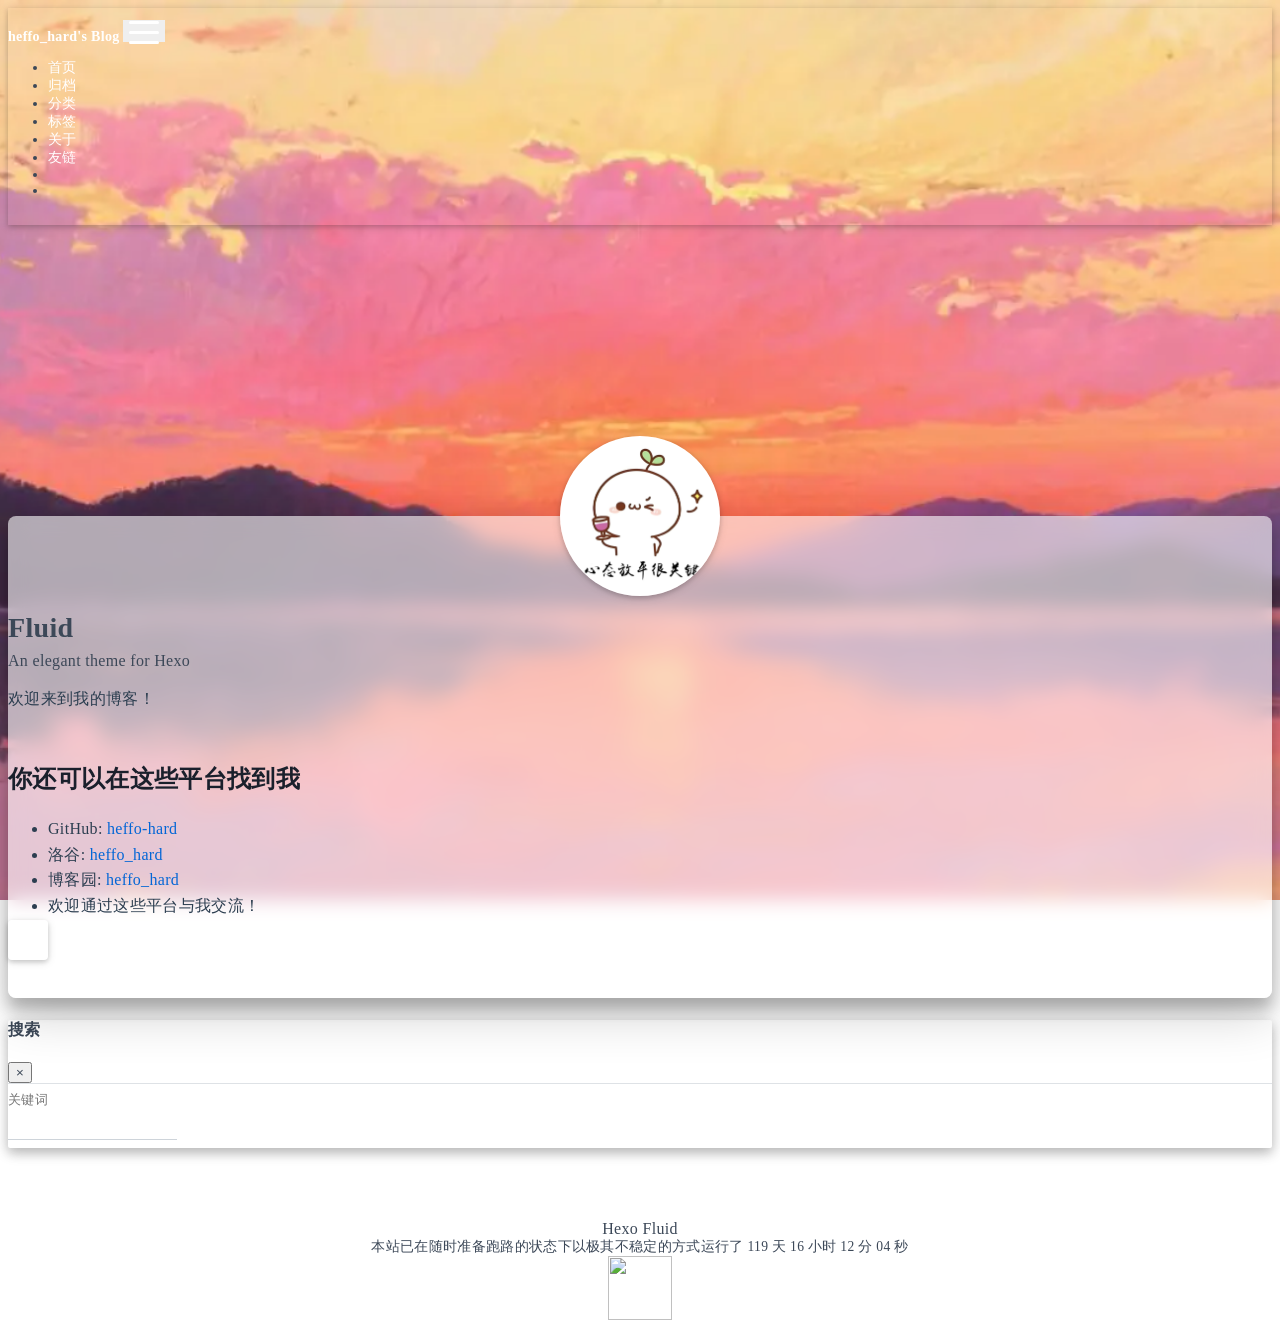
==== about/index.html @ 3e43531c "Site updated: 2026-08-09 19:34:49" ====
<!DOCTYPE html>
<html lang="zh-CN" data-default-color-scheme=auto>



<head>
  <meta charset="UTF-8">

  <link rel="apple-touch-icon" sizes="76x76" href="/img/fluid.png">
  <link rel="icon" href="/img/fluid.png">
  

  <meta name="viewport" content="width=device-width, initial-scale=1.0, maximum-scale=5.0, shrink-to-fit=no">
  <meta http-equiv="x-ua-compatible" content="ie=edge">
  
  <meta name="theme-color" content="#dcedff">
  <meta name="author" content="heffo_hard">
  <meta name="keywords" content="">
  
    <meta name="description" content="欢迎来到我的博客！ 你还可以在这些平台找到我 GitHub: heffo-hard 洛谷: heffo_hard 博客园: heffo_hard 欢迎通过这些平台与我交流！">
<meta property="og:type" content="website">
<meta property="og:title" content="关于">
<meta property="og:url" content="http://example.com/about/index.html">
<meta property="og:site_name" content="heffo_hard&#39;s Blog">
<meta property="og:description" content="欢迎来到我的博客！ 你还可以在这些平台找到我 GitHub: heffo-hard 洛谷: heffo_hard 博客园: heffo_hard 欢迎通过这些平台与我交流！">
<meta property="og:locale" content="zh_CN">
<meta property="article:published_time" content="2026-08-09T11:05:43.000Z">
<meta property="article:modified_time" content="2026-08-09T11:07:57.895Z">
<meta property="article:author" content="heffo_hard">
<meta name="twitter:card" content="summary_large_image">
  
  
  
  <title>关于 - heffo_hard&#39;s Blog</title>

  <link  rel="stylesheet" href="https://lib.baomitu.com/twitter-bootstrap/4.6.1/css/bootstrap.min.css" />



  <link  rel="stylesheet" href="https://lib.baomitu.com/github-markdown-css/4.0.0/github-markdown.min.css" />

  <link  rel="stylesheet" href="https://lib.baomitu.com/hint.css/2.7.0/hint.min.css" />

  <link  rel="stylesheet" href="https://lib.baomitu.com/fancybox/3.5.7/jquery.fancybox.min.css" />



<!-- 主题依赖的图标库，不要自行修改 -->
<!-- Do not modify the link that theme dependent icons -->

<link rel="stylesheet" href="//at.alicdn.com/t/c/font_1749284_5i9bdhy70f8.css">



<link rel="stylesheet" href="//at.alicdn.com/t/c/font_1736178_k526ubmyhba.css">


<link  rel="stylesheet" href="/css/main.css" />


  <link id="highlight-css" rel="stylesheet" href="/css/highlight.css" />
  
    <link id="highlight-css-dark" rel="stylesheet" href="/css/highlight-dark.css" />
  



  
<link rel="stylesheet" href="/css/gundongtiaocolor.css">
<link rel="stylesheet" href="/css/typingchanging.css">
<link rel="stylesheet" href="/css/glass.css">



  <script id="fluid-configs">
    var Fluid = window.Fluid || {};
    Fluid.ctx = Object.assign({}, Fluid.ctx)
    var CONFIG = {"hostname":"example.com","root":"/","version":"1.9.9","typing":{"enable":true,"typeSpeed":70,"cursorChar":"_","loop":false,"scope":[]},"anchorjs":{"enable":true,"element":"h1,h2,h3,h4,h5,h6","placement":"left","visible":"hover","icon":""},"progressbar":{"enable":true,"height_px":3,"color":"#29d","options":{"showSpinner":false,"trickleSpeed":100}},"code_language":{"enable":true,"default":"TEXT"},"copy_btn":true,"image_caption":{"enable":true},"image_zoom":{"enable":true,"img_url_replace":["",""]},"toc":{"enable":true,"expand_all":true,"placement":"right","headingSelector":"h1,h2,h3,h4,h5,h6","collapseDepth":0},"lazyload":{"enable":true,"loading_img":"/img/loading.gif","onlypost":false,"offset_factor":2},"web_analytics":{"enable":false,"follow_dnt":true,"baidu":null,"google":{"measurement_id":null},"tencent":{"sid":null,"cid":null},"leancloud":{"app_id":null,"app_key":null,"server_url":null,"path":"window.location.pathname","ignore_local":false},"openkounter":{"server_url":"https://open-kounter.mintimate.cn","path":"window.location.pathname","ignore_local":false},"umami":{"src":null,"website_id":null,"domains":null,"start_time":"2024-01-01T00:00:00.000Z","token":null,"api_server":null}},"search_path":"/local-search.xml","include_content_in_search":true};

    if (CONFIG.web_analytics.follow_dnt) {
      var dntVal = navigator.doNotTrack || window.doNotTrack || navigator.msDoNotTrack;
      Fluid.ctx.dnt = dntVal && (dntVal.startsWith('1') || dntVal.startsWith('yes') || dntVal.startsWith('on'));
    }
  </script>
  <script  src="/js/utils.js" ></script>
  <script  src="/js/color-schema.js" ></script>
  


  
<!-- hexo injector head_end start --><link rel="stylesheet" href="https://registry.npmmirror.com/lxgw-wenkai-screen-web/latest/files/style.min.css" /><!-- hexo injector head_end end --><meta name="generator" content="Hexo 8.1.2"></head>


<body>
  

  <header>
    

<div class="header-inner" style="height: 60vh;">
  <nav id="navbar" class="navbar fixed-top  navbar-expand-lg navbar-dark scrolling-navbar">
  <div class="container">
    <a class="navbar-brand" href="/">
      <strong>heffo_hard&#39;s Blog</strong>
    </a>

    <button id="navbar-toggler-btn" class="navbar-toggler" type="button" data-toggle="collapse"
            data-target="#navbarSupportedContent"
            aria-controls="navbarSupportedContent" aria-expanded="false" aria-label="Toggle navigation">
      <div class="animated-icon"><span></span><span></span><span></span></div>
    </button>

    <!-- Collapsible content (desktop) -->
    <div class="collapse navbar-collapse" id="navbarSupportedContent">
      <ul class="navbar-nav ml-auto text-center">
        
          
          
          
          
            <li class="nav-item">
              <a class="nav-link" href="/" target="_self">
                <i class="iconfont icon-home-fill"></i>
                <span>首页</span>
              </a>
            </li>
          
        
          
          
          
          
            <li class="nav-item">
              <a class="nav-link" href="/archives/" target="_self">
                <i class="iconfont icon-archive-fill"></i>
                <span>归档</span>
              </a>
            </li>
          
        
          
          
          
          
            <li class="nav-item">
              <a class="nav-link" href="/categories/" target="_self">
                <i class="iconfont icon-category-fill"></i>
                <span>分类</span>
              </a>
            </li>
          
        
          
          
          
          
            <li class="nav-item">
              <a class="nav-link" href="/tags/" target="_self">
                <i class="iconfont icon-tags-fill"></i>
                <span>标签</span>
              </a>
            </li>
          
        
          
          
          
          
            <li class="nav-item">
              <a class="nav-link" href="/about/" target="_self">
                <i class="iconfont icon-user-fill"></i>
                <span>关于</span>
              </a>
            </li>
          
        
          
          
          
          
            <li class="nav-item">
              <a class="nav-link" href="/links/" target="_self">
                <i class="iconfont icon-link-fill"></i>
                <span>友链</span>
              </a>
            </li>
          
        
        
          <li class="nav-item" id="search-btn">
            <a class="nav-link" target="_self" href="javascript:;" data-toggle="modal" data-target="#modalSearch" aria-label="Search">
              <i class="iconfont icon-search"></i>
            </a>
          </li>
          
        
        
          <li class="nav-item" id="color-toggle-btn">
            <a class="nav-link" target="_self" href="javascript:;" aria-label="Color Toggle">
              <i class="iconfont icon-dark" id="color-toggle-icon"></i>
            </a>
          </li>
        
      </ul>
    </div>
  </div>
</nav>

<!-- Mobile grid menu overlay -->
<div id="mobile-grid-menu" class="d-lg-none">
  <div class="mobile-grid-menu-inner">
    <div class="container">
      <div class="row">
        
          
          
          
          
            <div class="col-4 mobile-grid-cell">
              <a href="/" target="_self">
                <div class="mobile-grid-item">
                  <i class="iconfont icon-home-fill"></i>
                  <span>首页</span>
                </div>
              </a>
            </div>
          
        
          
          
          
          
            <div class="col-4 mobile-grid-cell">
              <a href="/archives/" target="_self">
                <div class="mobile-grid-item">
                  <i class="iconfont icon-archive-fill"></i>
                  <span>归档</span>
                </div>
              </a>
            </div>
          
        
          
          
          
          
            <div class="col-4 mobile-grid-cell">
              <a href="/categories/" target="_self">
                <div class="mobile-grid-item">
                  <i class="iconfont icon-category-fill"></i>
                  <span>分类</span>
                </div>
              </a>
            </div>
          
        
          
          
          
          
            <div class="col-4 mobile-grid-cell">
              <a href="/tags/" target="_self">
                <div class="mobile-grid-item">
                  <i class="iconfont icon-tags-fill"></i>
                  <span>标签</span>
                </div>
              </a>
            </div>
          
        
          
          
          
          
            <div class="col-4 mobile-grid-cell">
              <a href="/about/" target="_self">
                <div class="mobile-grid-item">
                  <i class="iconfont icon-user-fill"></i>
                  <span>关于</span>
                </div>
              </a>
            </div>
          
        
          
          
          
          
            <div class="col-4 mobile-grid-cell">
              <a href="/links/" target="_self">
                <div class="mobile-grid-item">
                  <i class="iconfont icon-link-fill"></i>
                  <span>友链</span>
                </div>
              </a>
            </div>
          
        
        
          <div class="col-4 mobile-grid-cell" id="mobile-search-btn">
            <a href="javascript:;" data-toggle="modal" data-target="#modalSearch" aria-label="Search">
              <div class="mobile-grid-item">
                <i class="iconfont icon-search"></i>
                <span>搜索</span>
              </div>
            </a>
          </div>
        
        
          <div class="col-4 mobile-grid-cell" id="mobile-color-toggle-btn"
               data-label-light="开灯"
               data-label-dark="关灯">
            <a href="javascript:;" aria-label="Color Toggle">
              <div class="mobile-grid-item">
                <i class="iconfont icon-dark" id="mobile-color-toggle-icon"></i>
                <span id="mobile-color-toggle-label">关灯</span>
              </div>
            </a>
          </div>
        
      </div>
    </div>
  </div>
</div>

  

<div id="banner" class="banner" parallax=true
     style="background: url('/img/default.png') no-repeat center center; background-size: cover;">
  <div class="full-bg-img">
    <div class="mask flex-center" style="background-color: rgba(0, 0, 0, 0)">
      <div class="banner-text text-center fade-in-up">
        <div class="h2">
          
            <span id="subtitle" data-typed-text="关于"></span>
          
        </div>

        
      </div>

      
    </div>
  </div>
</div>



</div>

  </header>

  <main>
    
      <div class="container nopadding-x-md">
        <div id="board"
          >
          
            <div class="about-avatar">
              <img src="/img/avatar.png" srcset="/img/loading.gif" lazyload class="img-fluid" alt="avatar">
            </div>
          
          <div class="container">
            <div class="row">
              <div class="col-12 col-md-10 m-auto">
                

<div class="text-center">
  <div class="about-info">
    <div class="about-name">Fluid</div>
    <div class="about-intro">An elegant theme for Hexo</div>
    <div class="about-icons">
      
        
        
        
        <a href=https://github.com/heffo-hard class="
           hint--bottom hint--rounded"
           aria-label="GitHub"
           target="_blank"
        >
          <i class="iconfont icon-github-fill" aria-hidden="true"></i>
          
        </a>
      
    </div>
  </div>
</div>

<article class="about-content page-content mt-5">
  <div class="markdown-body">
    <p>欢迎来到我的博客！</p>
<h2 id="你还可以在这些平台找到我"><a href="#你还可以在这些平台找到我" class="headerlink" title="你还可以在这些平台找到我"></a>你还可以在这些平台找到我</h2><ul>
<li>GitHub: <a target="_blank" rel="noopener" href="https://github.com/heffo-hard">heffo-hard</a></li>
<li>洛谷: <a target="_blank" rel="noopener" href="https://www.luogu.com.cn/user/1831493">heffo_hard</a></li>
<li>博客园: <a target="_blank" rel="noopener" href="https://www.cnblogs.com/heffo-hard/">heffo_hard</a></li>
<li>欢迎通过这些平台与我交流！</li>
</ul>

  </div>

  
</article>





  



  



  



  



  


  
  







              </div>
            </div>
          </div>
        </div>
      </div>
    

    
      <a id="scroll-top-button" aria-label="TOP" href="#" role="button">
        <i class="iconfont icon-arrowup" aria-hidden="true"></i>
      </a>
    

    
      <div class="modal fade" id="modalSearch" tabindex="-1" role="dialog" aria-labelledby="ModalLabel"
     aria-hidden="true">
  <div class="modal-dialog modal-dialog-scrollable modal-lg" role="document">
    <div class="modal-content">
      <div class="modal-header text-center">
        <h4 class="modal-title w-100 font-weight-bold">搜索</h4>
        <button type="button" id="local-search-close" class="close" data-dismiss="modal" aria-label="Close">
          <span aria-hidden="true">&times;</span>
        </button>
      </div>
      <div class="modal-body mx-3">
        <div class="md-form mb-5">
          <input type="text" id="local-search-input" class="form-control validate">
          <label data-error="x" data-success="v" for="local-search-input">关键词</label>
        </div>
        <div class="list-group" id="local-search-result"></div>
      </div>
    </div>
  </div>
</div>

    

    
  </main>

  <footer>
    <div class="footer-inner">
  
    <div class="footer-content">
       <a href="https://hexo.io" target="_blank" rel="nofollow noopener"><span>Hexo</span></a> <i class="iconfont icon-love"></i> <a href="https://github.com/fluid-dev/hexo-theme-fluid" target="_blank" rel="nofollow noopener"><span>Fluid</span></a> <div style="font-size: 0.85rem"> <span id="timeDate">载入天数...</span> <span id="times">载入时分秒...</span> <script src="/js/duration.js"></script> </div> <img width="64" height="64" src="https://count.getloli.com/@hard?name=hard&theme=3d-num&padding=8&offset=0&align=top&scale=1&pixelated=1&darkmode=auto" srcset="/img/loading.gif" lazyload alt=""> 
    </div>
  
  
  
</div>

  </footer>

  <!-- Scripts -->
  
  <script  src="https://lib.baomitu.com/nprogress/0.2.0/nprogress.min.js" ></script>
  <link  rel="stylesheet" href="https://lib.baomitu.com/nprogress/0.2.0/nprogress.min.css" />

  <script>
    NProgress.configure({"showSpinner":false,"trickleSpeed":100})
    NProgress.start()
    window.addEventListener('load', function() {
      NProgress.done();
    })
  </script>


<script  src="https://lib.baomitu.com/jquery/3.6.4/jquery.min.js" ></script>
<script  src="https://lib.baomitu.com/twitter-bootstrap/4.6.1/js/bootstrap.min.js" ></script>
<script  src="/js/events.js" ></script>
<script  src="/js/plugins.js" ></script>


  <script  src="https://lib.baomitu.com/typed.js/2.0.12/typed.min.js" ></script>
  <script>
    (function (window, document) {
      var typing = Fluid.plugins.typing;
      var subtitle = document.getElementById('subtitle');
      if (!subtitle || !typing) {
        return;
      }
      var text = subtitle.getAttribute('data-typed-text');
      
        typing(text);
      
    })(window, document);
  </script>




  
    <script  src="/js/img-lazyload.js" ></script>
  




  <script src=https://lib.baomitu.com/clipboard.js/2.0.11/clipboard.min.js></script>

  <script>Fluid.plugins.codeWidget();</script>


  
<script>
  Fluid.utils.createScript('https://lib.baomitu.com/anchor-js/5.0.0/anchor.min.js', function() {
    window.anchors.options = {
      placement: CONFIG.anchorjs.placement,
      visible  : CONFIG.anchorjs.visible
    };
    if (CONFIG.anchorjs.icon) {
      window.anchors.options.icon = CONFIG.anchorjs.icon;
    }
    var el = (CONFIG.anchorjs.element || 'h1,h2,h3,h4,h5,h6').split(',');
    var res = [];
    for (var item of el) {
      res.push('.markdown-body > ' + item.trim());
    }
    if (CONFIG.anchorjs.placement === 'left') {
      window.anchors.options.class = 'anchorjs-link-left';
    }
    window.anchors.add(res.join(', '));

    Fluid.events.registerRefreshCallback(function() {
      if ('anchors' in window) {
        anchors.removeAll();
        var el = (CONFIG.anchorjs.element || 'h1,h2,h3,h4,h5,h6').split(',');
        var res = [];
        for (var item of el) {
          res.push('.markdown-body > ' + item.trim());
        }
        if (CONFIG.anchorjs.placement === 'left') {
          anchors.options.class = 'anchorjs-link-left';
        }
        anchors.add(res.join(', '));
      }
    });
  });
</script>


  
<script>
  Fluid.utils.createScript('https://lib.baomitu.com/fancybox/3.5.7/jquery.fancybox.min.js', function() {
    Fluid.plugins.fancyBox();
  });
</script>


  <script>Fluid.plugins.imageCaption();</script>

  
      <script>
        if (!window.MathJax) {
          window.MathJax = {
            tex    : {
              inlineMath: { '[+]': [['$', '$']] }
            },
            loader : {
              load: ['ui/lazy']
            },
            options: {
              renderActions: {
                insertedScript: [200, () => {
                  document.querySelectorAll('mjx-container').forEach(node => {
                    let target = node.parentNode;
                    if (target.nodeName.toLowerCase() === 'li') {
                      target.parentNode.classList.add('has-jax');
                    }
                  });
                }, '', false]
              }
            }
          };
        } else {
          MathJax.startup.document.state(0);
          MathJax.texReset();
          MathJax.typeset();
          MathJax.typesetPromise();
        }

        Fluid.events.registerRefreshCallback(function() {
          if ('MathJax' in window && MathJax.startup.document && typeof MathJax.startup.document.state === 'function') {
            MathJax.startup.document.state(0);
            MathJax.texReset();
            MathJax.typeset();
            MathJax.typesetPromise();
          }
        });
      </script>
    

  <script  src="https://lib.baomitu.com/mathjax/3.2.2/es5/tex-mml-chtml.js" ></script>

  <script  src="/js/local-search.js" ></script>




  
<script src="/js/englishwordshow.js"></script>
<script src="/js/black_point_under.js"></script>



<!-- 主题的启动项，将它保持在最底部 -->
<!-- the boot of the theme, keep it at the bottom -->
<script  src="/js/boot.js" ></script>


  

  <noscript>
    <div class="noscript-warning">博客在允许 JavaScript 运行的环境下浏览效果更佳</div>
  </noscript>
</body>
</html>
---- css/main.css ----
.anchorjs-link {
  text-decoration: none !important;
  transition: opacity 0.2s ease-in-out;
}
.markdown-body h1:hover > .anchorjs-link,
h2:hover > .anchorjs-link,
h3:hover > .anchorjs-link,
h4:hover > .anchorjs-link,
h5:hover > .anchorjs-link,
h6:hover > .anchorjs-link {
  opacity: 1;
}
.banner {
  height: 100%;
  position: relative;
  overflow: hidden;
  cursor: default;
}
.banner .mask {
  position: absolute;
  width: 100%;
  height: 100%;
  background-color: rgba(0,0,0,0.3);
}
.banner[parallax="true"] {
  will-change: transform;
  -webkit-transform-style: preserve-3d;
  -webkit-backface-visibility: hidden;
  transition: transform 0.05s ease-out;
}
@media (max-width: 100vh) {
  .header-inner {
    max-height: 100vw;
  }
  #board {
    margin-top: -1rem !important;
  }
}
@media (max-width: 79.99vh) {
  .scroll-down-bar {
    display: none;
  }
}
#board {
  position: relative;
  margin-top: -2rem;
  padding: 3rem 0;
  background-color: var(--board-bg-color);
  transition: background-color 0.2s ease-in-out;
  border-radius: 0.5rem;
  z-index: 3;
  -webkit-box-shadow: 0 12px 15px 0 rgba(0,0,0,0.24), 0 17px 50px 0 rgba(0,0,0,0.19);
  box-shadow: 0 12px 15px 0 rgba(0,0,0,0.24), 0 17px 50px 0 rgba(0,0,0,0.19);
}
.code-widget {
  display: inline-block;
  background-color: transparent;
  font-size: 0.75rem;
  line-height: 1;
  font-weight: bold;
  padding: 0.3rem 0.1rem 0.1rem 0.1rem;
  position: absolute;
  right: 0.45rem;
  top: 0.15rem;
  z-index: 1;
}
.code-widget-light {
  color: #999;
}
.code-widget-dark {
  color: #bababa;
}
.copy-btn {
  cursor: pointer;
  user-select: none;
  -webkit-appearance: none;
  outline: none;
}
.copy-btn > i {
  font-size: 0.75rem !important;
  font-weight: 400;
  margin-right: 0.15rem;
  opacity: 0;
  transition: opacity 0.2s ease-in-out;
}
.markdown-body pre:hover > .copy-btn > i {
  opacity: 0.9;
}
.markdown-body pre:hover > .copy-btn,
.markdown-body pre:not(:hover) > .copy-btn {
  outline: none;
}
.license-box {
  background-color: rgba(27,31,35,0.05);
  transition: background-color 0.2s ease-in-out;
  border-radius: 4px;
  font-size: 0.9rem;
  overflow: hidden;
  padding: 1.25rem;
  position: relative;
  z-index: 1;
}
.license-box .license-icon {
  position: absolute;
  top: 50%;
  left: 100%;
}
.license-box .license-icon::after {
  content: "\e8e4";
  font-size: 12.5rem;
  line-height: 1;
  opacity: 0.1;
  position: relative;
  left: -0.85em;
  bottom: 0.5em;
  z-index: -1;
}
.license-box .license-title {
  margin-bottom: 1rem;
}
.license-box .license-title div:nth-child(1) {
  line-height: 1.2;
  margin-bottom: 0.25rem;
}
.license-box .license-title div:nth-child(2) {
  color: var(--sec-text-color);
  font-size: 0.8rem;
}
.license-box .license-meta {
  align-items: center;
  display: flex;
  flex-wrap: wrap;
  justify-content: flex-start;
}
.license-box .license-meta .license-meta-item {
  align-items: center;
  justify-content: center;
  margin-right: 1.5rem;
}
.license-box .license-meta .license-meta-item div:nth-child(1) {
  color: var(--sec-text-color);
  font-size: 0.8rem;
  font-weight: normal;
}
.license-box .license-meta .license-meta-item i.iconfont {
  font-size: 1rem;
}
@media (max-width: 575px) and (min-width: 425px) {
  .license-box .license-meta .license-meta-item {
    display: flex;
    justify-content: flex-start;
    flex-wrap: wrap;
    font-size: 0.8rem;
    flex: 0 0 50%;
    max-width: 50%;
    margin-right: 0;
  }
  .license-box .license-meta .license-meta-item div:nth-child(1) {
    margin-right: 0.5rem;
  }
  .license-box .license-meta .license-meta-date {
    order: -1;
  }
}
@media (max-width: 424px) {
  .license-box::after {
    top: -65px;
  }
  .license-box .license-meta {
    flex-direction: column;
    align-items: flex-start;
  }
  .license-box .license-meta .license-meta-item {
    display: flex;
    flex-wrap: wrap;
    font-size: 0.8rem;
  }
  .license-box .license-meta .license-meta-item div:nth-child(1) {
    margin-right: 0.5rem;
  }
}
.footer-inner {
  padding: 3rem 0 1rem 0;
  text-align: center;
}
.footer-inner > div:not(:first-child) {
  margin: 0.25rem 0;
  font-size: 0.85rem;
}
.footer-inner .statistics {
  display: flex;
  flex-direction: row;
  justify-content: center;
}
.footer-inner .statistics > span {
  flex: 1;
  margin: 0 0.25rem;
}
.footer-inner .statistics > *:nth-last-child(2):first-child {
  text-align: right;
}
.footer-inner .statistics > *:nth-last-child(2):first-child ~ * {
  text-align: left;
}
.footer-inner .beian {
  display: flex;
  flex-direction: row;
  justify-content: center;
}
.footer-inner .beian > * {
  margin: 0 0.25rem;
}
.footer-inner .beian-police {
  position: relative;
  overflow: hidden;
  display: inline-flex;
  align-items: center;
  justify-content: left;
}
.footer-inner .beian-police img {
  margin-right: 3px;
  width: 1rem;
  height: 1rem;
  margin-bottom: 0.1rem;
}
@media (max-width: 424px) {
  .footer-inner .statistics {
    flex-direction: column;
  }
  .footer-inner .statistics > *:nth-last-child(2):first-child {
    text-align: center;
  }
  .footer-inner .statistics > *:nth-last-child(2):first-child ~ * {
    text-align: center;
  }
  .footer-inner .beian {
    flex-direction: column;
  }
  .footer-inner .beian .beian-police {
    justify-content: center;
  }
  .footer-inner .beian > *:nth-last-child(2):first-child {
    text-align: center;
  }
  .footer-inner .beian > *:nth-last-child(2):first-child ~ * {
    text-align: center;
  }
}
sup > a::before,
.footnote-text::before {
  display: block;
  content: "";
  margin-top: -5rem;
  height: 5rem;
  width: 1px;
  visibility: hidden;
}
sup > a::before,
.footnote-text::before {
  display: inline-block;
}
.footnote-item::before {
  display: block;
  content: "";
  margin-top: -5rem;
  height: 5rem;
  width: 1px;
  visibility: hidden;
}
.footnote-list ol {
  list-style-type: none;
  counter-reset: sectioncounter;
  padding-left: 0.5rem;
  font-size: 0.95rem;
}
.footnote-list ol li:before {
  font-family: "Helvetica Neue", monospace, "Monaco";
  content: "[" counter(sectioncounter) "]";
  counter-increment: sectioncounter;
}
.footnote-list ol li+li {
  margin-top: 0.5rem;
}
.footnote-text {
  padding-left: 0.5em;
}
.navbar {
  background-color: transparent;
  font-size: 0.875rem;
  box-shadow: 0 2px 5px 0 rgba(0,0,0,0.16), 0 2px 10px 0 rgba(0,0,0,0.12);
  -webkit-box-shadow: 0 2px 5px 0 rgba(0,0,0,0.16), 0 2px 10px 0 rgba(0,0,0,0.12);
}
.navbar .navbar-brand {
  color: var(--navbar-text-color);
}
.navbar .navbar-toggler .animated-icon span {
  background-color: var(--navbar-text-color);
}
.navbar .nav-item .nav-link {
  display: block;
  color: var(--navbar-text-color);
  transition: color 0.2s ease-in-out, background-color 0.2s ease-in-out;
}
.navbar .nav-item .nav-link:hover {
  color: var(--link-hover-color);
}
.navbar .nav-item .nav-link:focus {
  color: var(--navbar-text-color);
}
.navbar .nav-item .nav-link i {
  font-size: 0.875rem;
  line-height: inherit;
}
.navbar .nav-item .nav-link i:only-child {
  margin: 0 0.2rem;
}
.navbar .navbar-toggler {
  border-width: 0;
  outline: 0;
}
.navbar.scrolling-navbar {
  will-change: background, padding;
  -webkit-transition: background 0.5s ease-in-out, padding 0.5s ease-in-out;
  transition: background 0.5s ease-in-out, padding 0.5s ease-in-out;
}
@media (min-width: 600px) {
  .navbar.scrolling-navbar {
    padding-top: 12px;
    padding-bottom: 12px;
  }
  .navbar.scrolling-navbar .navbar-nav > li {
    -webkit-transition-duration: 1s;
    transition-duration: 1s;
  }
}
.navbar.scrolling-navbar.top-nav-collapse {
  padding-top: 5px;
  padding-bottom: 5px;
}
.navbar .dropdown-menu {
  font-size: 0.875rem;
  color: var(--navbar-text-color);
  background-color: rgba(0,0,0,0.3);
  border: none;
  min-width: 8rem;
  -webkit-transition: background 0.5s ease-in-out, padding 0.5s ease-in-out;
  transition: background 0.5s ease-in-out, padding 0.5s ease-in-out;
}
@media (max-width: 991.98px) {
  .navbar .dropdown-menu {
    text-align: center;
  }
}
.navbar .dropdown-item {
  color: var(--navbar-text-color);
}
.navbar .dropdown-item:hover,
.navbar .dropdown-item:focus {
  color: var(--link-hover-color);
  background-color: rgba(0,0,0,0.1);
}
@media (min-width: 992px) {
  .navbar .dropdown:hover > .dropdown-menu {
    display: block;
  }
  .navbar .dropdown > .dropdown-toggle:active {
    pointer-events: none;
  }
  .navbar .dropdown-menu {
    top: 95%;
  }
}
.navbar .animated-icon {
  width: 30px;
  height: 20px;
  position: relative;
  margin: 0;
  -webkit-transform: rotate(0deg);
  -moz-transform: rotate(0deg);
  -o-transform: rotate(0deg);
  transform: rotate(0deg);
  -webkit-transition: 0.5s ease-in-out;
  -moz-transition: 0.5s ease-in-out;
  -o-transition: 0.5s ease-in-out;
  transition: 0.5s ease-in-out;
  cursor: pointer;
}
.navbar .animated-icon span {
  display: block;
  position: absolute;
  height: 3px;
  width: 100%;
  border-radius: 9px;
  opacity: 1;
  left: 0;
  -webkit-transform: rotate(0deg);
  -moz-transform: rotate(0deg);
  -o-transform: rotate(0deg);
  transform: rotate(0deg);
  -webkit-transition: 0.25s ease-in-out;
  -moz-transition: 0.25s ease-in-out;
  -o-transition: 0.25s ease-in-out;
  transition: 0.25s ease-in-out;
  background: #fff;
}
.navbar .animated-icon span:nth-child(1) {
  top: 0;
}
.navbar .animated-icon span:nth-child(2) {
  top: 10px;
}
.navbar .animated-icon span:nth-child(3) {
  top: 20px;
}
.navbar .animated-icon.open span:nth-child(1) {
  top: 11px;
  -webkit-transform: rotate(135deg);
  -moz-transform: rotate(135deg);
  -o-transform: rotate(135deg);
  transform: rotate(135deg);
}
.navbar .animated-icon.open span:nth-child(2) {
  opacity: 0;
  left: -60px;
}
.navbar .animated-icon.open span:nth-child(3) {
  top: 11px;
  -webkit-transform: rotate(-135deg);
  -moz-transform: rotate(-135deg);
  -o-transform: rotate(-135deg);
  transform: rotate(-135deg);
}
.navbar .dropdown-collapse,
.top-nav-collapse,
.navbar-col-show {
  background-color: var(--navbar-bg-color);
}
@media (max-width: 767px) {
  .navbar {
    font-size: 1rem;
    line-height: 2.5rem;
  }
}
.banner-text {
  color: var(--subtitle-color);
  max-width: calc(960px - 6rem);
  width: 80%;
  overflow-wrap: break-word;
}
.banner-text .typed-cursor {
  margin: 0 0.2rem;
}
@media (max-width: 767px) {
  #subtitle,
  .typed-cursor {
    font-size: 1.5rem;
  }
}
@media (max-width: 575px) {
  .banner-text {
    font-size: 0.9rem;
  }
  #subtitle,
  .typed-cursor {
    font-size: 1.35rem;
  }
}
#mobile-grid-menu {
  display: block;
  position: fixed;
  top: 0;
  left: 0;
  right: 0;
  bottom: 0;
  z-index: 1029;
  overflow-y: auto;
  -webkit-overflow-scrolling: touch;
  pointer-events: none;
  opacity: 0;
  transform: translateY(-12px);
  transition: opacity 0.18s ease, transform 0.18s ease;
  will-change: opacity, transform;
  background-color: var(--navbar-bg-color);
}
#mobile-grid-menu.show {
  pointer-events: auto;
  opacity: 1;
  transform: translateY(0);
}
#mobile-grid-menu.show .mobile-grid-cell,
#mobile-grid-menu.show .mobile-grid-group-header {
  animation: mobile-grid-cell-in 0.18s ease both;
}
#mobile-grid-menu .mobile-grid-menu-inner {
  padding-top: 70px;
  padding-bottom: 2rem;
}
#mobile-grid-menu .mobile-grid-group-header {
  color: var(--navbar-text-color);
  font-size: 0.8rem;
  opacity: 0.6;
  text-transform: uppercase;
  letter-spacing: 0.05em;
  padding: 1rem 15px 0.4rem;
  border-top: 1px solid rgba(255,255,255,0.1);
  margin-top: 0.5rem;
}
#mobile-grid-menu .mobile-grid-group-header:first-child {
  border-top: none;
  margin-top: 0;
}
#mobile-grid-menu .mobile-grid-group-header i {
  margin-right: 0.3rem;
  font-size: 0.8rem;
}
#mobile-grid-menu .mobile-grid-cell {
  padding: 0.5rem;
}
#mobile-grid-menu .mobile-grid-item {
  display: flex;
  flex-direction: column;
  align-items: center;
  justify-content: center;
  padding: 1rem 0.5rem;
  border-radius: 12px;
  background-color: rgba(255,255,255,0.08);
  transition: background-color 0.2s ease-in-out, transform 0.15s ease-in-out;
  cursor: pointer;
  min-height: 80px;
}
#mobile-grid-menu .mobile-grid-item:hover,
#mobile-grid-menu .mobile-grid-item:active {
  background-color: rgba(255,255,255,0.18);
  transform: scale(0.96);
}
#mobile-grid-menu .mobile-grid-item i {
  font-size: 1.6rem;
  color: var(--navbar-text-color);
  margin-bottom: 0.4rem;
  line-height: 1;
}
#mobile-grid-menu .mobile-grid-item span {
  font-size: 0.78rem;
  color: var(--navbar-text-color);
  text-align: center;
  line-height: 1.2;
  word-break: break-word;
}
#mobile-grid-menu a {
  text-decoration: none;
  color: var(--navbar-text-color);
}
#mobile-grid-menu a:hover {
  color: var(--navbar-text-color);
}
@media (max-width: 991.98px) {
  #navbarSupportedContent {
    display: none !important;
  }
}
.modal-dialog .modal-content {
  background-color: var(--board-bg-color);
  border: 0;
  border-radius: 0.125rem;
  -webkit-box-shadow: 0 5px 11px 0 rgba(0,0,0,0.18), 0 4px 15px 0 rgba(0,0,0,0.15);
  box-shadow: 0 5px 11px 0 rgba(0,0,0,0.18), 0 4px 15px 0 rgba(0,0,0,0.15);
}
.modal-dialog .modal-content .modal-header {
  border-bottom-color: var(--line-color);
  transition: border-bottom-color 0.2s ease-in-out;
}
.close {
  color: var(--text-color);
}
.close:hover {
  color: var(--link-hover-color);
}
.close:focus {
  outline: 0;
}
.modal-dialog .modal-content .modal-header {
  border-top-left-radius: 0.125rem;
  border-top-right-radius: 0.125rem;
  border-bottom: 1px solid #dee2e6;
}
.md-form {
  position: relative;
  margin-top: 1.5rem;
  margin-bottom: 1.5rem;
}
.md-form input[type] {
  -webkit-box-sizing: content-box;
  box-sizing: content-box;
  background-color: transparent;
  border: none;
  border-bottom: 1px solid #ced4da;
  border-radius: 0;
  outline: none;
  -webkit-box-shadow: none;
  box-shadow: none;
  transition: border-color 0.15s ease-in-out, box-shadow 0.15s ease-in-out, -webkit-box-shadow 0.15s ease-in-out;
}
.md-form input[type]:focus:not([readonly]) {
  border-bottom: 1px solid #4285f4;
  -webkit-box-shadow: 0 1px 0 0 #4285f4;
  box-shadow: 0 1px 0 0 #4285f4;
}
.md-form input[type]:focus:not([readonly]) + label {
  color: #4285f4;
}
.md-form input[type].valid,
.md-form input[type]:focus.valid {
  border-bottom: 1px solid #00c851;
  -webkit-box-shadow: 0 1px 0 0 #00c851;
  box-shadow: 0 1px 0 0 #00c851;
}
.md-form input[type].valid + label,
.md-form input[type]:focus.valid + label {
  color: #00c851;
}
.md-form input[type].invalid,
.md-form input[type]:focus.invalid {
  border-bottom: 1px solid #f44336;
  -webkit-box-shadow: 0 1px 0 0 #f44336;
  box-shadow: 0 1px 0 0 #f44336;
}
.md-form input[type].invalid + label,
.md-form input[type]:focus.invalid + label {
  color: #f44336;
}
.md-form input[type].validate {
  margin-bottom: 2.5rem;
}
.md-form input[type].form-control {
  height: auto;
  padding: 0.6rem 0 0.4rem 0;
  margin: 0 0 0.5rem 0;
  color: var(--text-color);
  background-color: transparent;
  border-radius: 0;
}
.md-form label {
  font-size: 0.8rem;
  position: absolute;
  top: -1rem;
  left: 0;
  color: #757575;
  cursor: text;
  transition: color 0.2s ease-out;
}
.modal-open[style] {
  padding-right: 0 !important;
  overflow: auto;
}
.modal-open[style] #navbar[style] {
  padding-right: 1rem !important;
}
#nprogress .bar {
  height: 3px !important;
  background-color: #29d !important;
}
#nprogress .peg {
  box-shadow: 0 0 14px #29d, 0 0 8px #29d !important;
}
@media (max-width: 575px) {
  #nprogress .bar {
    display: none;
  }
}
.noscript-warning {
  background-color: #f55;
  color: #fff;
  font-family: sans-serif;
  font-size: 1rem;
  font-weight: bold;
  position: fixed;
  left: 0;
  bottom: 0;
  text-align: center;
  width: 100%;
  z-index: 99;
}
.pagination {
  margin-top: 3rem;
  justify-content: center;
}
.pagination .space {
  align-self: flex-end;
}
.pagination .page-number,
.pagination .current,
.pagination .extend {
  outline: 0;
  border: 0;
  background-color: transparent;
  font-size: 0.9rem;
  padding: 0.5rem 0.75rem;
  line-height: 1.25;
  border-radius: 0.125rem;
}
.pagination .page-number {
  margin: 0 0.05rem;
}
.pagination .page-number:hover,
.pagination .current {
  transition: background-color 0.2s ease-in-out;
  background-color: var(--link-hover-bg-color);
}
.qr-trigger {
  cursor: pointer;
  position: relative;
}
.qr-trigger:hover .qr-img {
  display: block;
  transition: all 0.3s;
}
.qr-img {
  max-width: 12rem;
  position: absolute;
  right: -5.25rem;
  z-index: 99;
  display: none;
  border-radius: 0.2rem;
  background-color: transparent;
  box-shadow: 0 0 20px -5px rgba(158,158,158,0.2);
}
.scroll-down-bar {
  position: absolute;
  width: 100%;
  height: 6rem;
  text-align: center;
  cursor: pointer;
  bottom: 0;
}
.scroll-down-bar i.iconfont {
  font-size: 2rem;
  font-weight: bold;
  display: inline-block;
  position: relative;
  padding-top: 2rem;
  color: var(--subtitle-color);
  transform: translateZ(0);
  animation: scroll-down 1.5s infinite;
}
#scroll-top-button {
  position: fixed;
  z-index: 99;
  background: var(--board-bg-color);
  transition: background-color 0.2s ease-in-out, bottom 0.3s ease;
  border-radius: 4px;
  min-width: 40px;
  min-height: 40px;
  bottom: -60px;
  outline: none;
  display: flex;
  display: -webkit-flex;
  align-items: center;
  box-shadow: 0 2px 5px 0 rgba(0,0,0,0.16), 0 2px 10px 0 rgba(0,0,0,0.12);
}
#scroll-top-button i {
  font-size: 32px;
  margin: auto;
  color: var(--sec-text-color);
}
#scroll-top-button:hover i,
#scroll-top-button:active i {
  animation-name: scroll-top;
  animation-duration: 1s;
  animation-delay: 0.1s;
  animation-timing-function: ease-in-out;
  animation-iteration-count: infinite;
  animation-fill-mode: forwards;
  animation-direction: alternate;
}
#local-search-result .search-list-title {
  border-left: 3px solid #0d47a1;
}
#local-search-result .search-list-content {
  padding: 0 1.25rem;
}
#local-search-result .search-word {
  color: #ff4500;
}
#toc {
  visibility: hidden;
}
.toc-header {
  margin-bottom: 0.5rem;
  font-weight: bold;
  line-height: 1.2;
}
.toc-header,
.toc-header > i {
  font-size: 1.25rem;
}
.toc-body {
  max-height: 75vh;
  overflow-y: auto;
  overflow: -moz-scrollbars-none;
  -ms-overflow-style: none;
}
.toc-body ol {
  list-style: none;
  padding-inline-start: 1rem;
}
.toc-body::-webkit-scrollbar {
  display: none;
}
.tocbot-list {
  position: relative;
}
.tocbot-list ol {
  list-style: none;
  padding-left: 1rem;
}
.tocbot-list a {
  font-size: 0.95rem;
}
.tocbot-list ol a {
  font-size: 0.85rem;
}
.tocbot-link {
  color: var(--text-color);
}
.toc-toggle {
  display: inline-block;
  width: 0.7rem;
  text-align: center;
  margin-right: 0.15rem;
  cursor: pointer;
  user-select: none;
  color: var(--text-color);
  font-size: 0.9rem;
  line-height: 1;
  transition: transform 0.2s ease-in-out;
}
.toc-toggle.toc-toggle-collapsed {
  transform: rotate(0deg);
}
.toc-toggle.toc-toggle-expanded {
  transform: rotate(90deg);
}
.toc-toggle.toc-toggle-placeholder {
  visibility: hidden;
  pointer-events: none;
  cursor: default;
  transform: none;
}
.tocbot-active-link {
  font-weight: bold;
  color: var(--link-hover-color);
}
.tocbot-is-collapsed {
  max-height: 0;
}
.tocbot-is-collapsible {
  overflow: hidden;
  transition: all 0.3s ease-in-out;
}
.toc-list-item {
  padding: 0.1rem 0;
  white-space: nowrap;
  overflow: hidden;
  text-overflow: ellipsis;
}
.toc-list-item.is-active-li::before {
  height: 1rem;
  margin: 0.25rem 0;
  visibility: visible;
}
.toc-list-item::before {
  width: 0.15rem;
  height: 0.2rem;
  position: absolute;
  left: 0.25rem;
  content: "";
  border-radius: 2px;
  margin: 0.65rem 0;
  background: var(--link-hover-color);
  visibility: hidden;
  transition: height 0.1s ease-in-out, margin 0.1s ease-in-out, visibility 0.1s ease-in-out;
}
.sidebar {
  position: -webkit-sticky;
  position: sticky;
  top: 2rem;
  padding: 3rem 0;
}
html {
  font-size: 16px;
  letter-spacing: 0.02em;
}
html,
body {
  height: 100%;
  font-family: LXGW Wenkai Screen;
  overflow-wrap: break-word;
}
body {
  transition: color 0.2s ease-in-out, background-color 0.2s ease-in-out;
  background-color: var(--body-bg-color);
  color: var(--text-color);
  -webkit-font-smoothing: antialiased;
  -moz-osx-font-smoothing: grayscale;
}
body a {
  color: var(--text-color);
  text-decoration: none;
  cursor: pointer;
  transition: color 0.2s ease-in-out, background-color 0.2s ease-in-out;
}
body a:hover {
  color: var(--link-hover-color);
  text-decoration: none;
  transition: color 0.2s ease-in-out, background-color 0.2s ease-in-out;
}
code {
  color: inherit;
}
table {
  font-size: inherit;
  color: var(--post-text-color);
}
img[lazyload] {
  object-fit: cover;
}
*[align="left"] {
  text-align: left;
}
*[align="center"] {
  text-align: center;
}
*[align="right"] {
  text-align: right;
}
::-webkit-scrollbar {
  width: 6px;
  height: 6px;
}
::-webkit-scrollbar-thumb {
  background-color: var(--scrollbar-color);
  border-radius: 6px;
}
::-webkit-scrollbar-thumb:hover {
  background-color: var(--scrollbar-hover-color);
}
::-webkit-scrollbar-corner {
  background-color: transparent;
}
label {
  margin-bottom: 0;
}
i.iconfont {
  font-size: 1em;
  line-height: 1;
}
body.mobile-menu-open {
  overflow: hidden;
}
:root {
  --color-mode: "light";
  --body-bg-color: transparent;
  --board-bg-color: #fff0;
  --text-color: #3c4858;
  --sec-text-color: #718096;
  --post-text-color: #2c3e50;
  --post-heading-color: #1a202c;
  --post-link-color: #0366d6;
  --link-hover-color: #30a9de;
  --link-hover-bg-color: #f8f9fa;
  --line-color: #eaecef;
  --navbar-bg-color: #dcedff;
  --navbar-text-color: #fff;
  --subtitle-color: #fff;
  --scrollbar-color: #c4c6c9;
  --scrollbar-hover-color: #a6a6a6;
  --button-bg-color: transparent;
  --button-hover-bg-color: #f2f3f5;
  --highlight-bg-color: #f6f8fa;
  --inlinecode-bg-color: rgba(175,184,193,0.2);
  --fold-title-color: #3c4858;
  --fold-border-color: #eaecef;
}
@media (prefers-color-scheme: dark) {
  :root {
    --color-mode: "dark";
  }
  :root:not([data-user-color-scheme]) {
    --body-bg-color: transparent;
    --board-bg-color: #fff0;
    --text-color: #c4c6c9;
    --sec-text-color: #a7a9ad;
    --post-text-color: #c4c6c9;
    --post-heading-color: #c4c6c9;
    --post-link-color: #1589e9;
    --link-hover-color: #30a9de;
    --link-hover-bg-color: #364151;
    --line-color: #435266;
    --navbar-bg-color: #dcedff;
    --navbar-text-color: #a1a0a0d4;
    --subtitle-color: #d0d0d0;
    --scrollbar-color: #687582;
    --scrollbar-hover-color: #9da8b3;
    --button-bg-color: transparent;
    --button-hover-bg-color: #46647e;
    --highlight-bg-color: #303030;
    --inlinecode-bg-color: rgba(99,110,123,0.4);
    --fold-title-color: #c4c6c9;
    --fold-border-color: #435266;
  }
  :root:not([data-user-color-scheme]) img {
    -webkit-filter: brightness(0.9);
    filter: brightness(0.9);
    transition: filter 0.2s ease-in-out;
  }
  :root:not([data-user-color-scheme]) .license-box {
    background-color: rgba(62,75,94,0.35);
    transition: background-color 0.2s ease-in-out;
  }
  :root:not([data-user-color-scheme]) .gt-comment-admin .gt-comment-content {
    background-color: transparent;
    transition: background-color 0.2s ease-in-out;
  }
}
@media not print {
  [data-user-color-scheme="dark"] {
    --body-bg-color: transparent;
    --board-bg-color: #fff0;
    --text-color: #c4c6c9;
    --sec-text-color: #a7a9ad;
    --post-text-color: #c4c6c9;
    --post-heading-color: #c4c6c9;
    --post-link-color: #1589e9;
    --link-hover-color: #30a9de;
    --link-hover-bg-color: #364151;
    --line-color: #435266;
    --navbar-bg-color: #dcedff;
    --navbar-text-color: #a1a0a0d4;
    --subtitle-color: #d0d0d0;
    --scrollbar-color: #687582;
    --scrollbar-hover-color: #9da8b3;
    --button-bg-color: transparent;
    --button-hover-bg-color: #46647e;
    --highlight-bg-color: #303030;
    --inlinecode-bg-color: rgba(99,110,123,0.4);
    --fold-title-color: #c4c6c9;
    --fold-border-color: #435266;
  }
  [data-user-color-scheme="dark"] img {
    -webkit-filter: brightness(0.9);
    filter: brightness(0.9);
    transition: filter 0.2s ease-in-out;
  }
  [data-user-color-scheme="dark"] .license-box {
    background-color: rgba(62,75,94,0.35);
    transition: background-color 0.2s ease-in-out;
  }
  [data-user-color-scheme="dark"] .gt-comment-admin .gt-comment-content {
    background-color: transparent;
    transition: background-color 0.2s ease-in-out;
  }
}
@media print {
  :root {
    --color-mode: "light";
  }
}
.fade-in-up {
  -webkit-animation-name: fade-in-up;
  animation-name: fade-in-up;
}
.hidden-mobile {
  display: block;
}
.visible-mobile {
  display: none;
}
@media (max-width: 575px) {
  .hidden-mobile {
    display: none;
  }
  .visible-mobile {
    display: block;
  }
}
.nomargin-x {
  margin-left: 0 !important;
  margin-right: 0 !important;
}
.nopadding-x {
  padding-left: 0 !important;
  padding-right: 0 !important;
}
@media (max-width: 767px) {
  .nopadding-x-md {
    padding-left: 0 !important;
    padding-right: 0 !important;
  }
}
.flex-center {
  display: -webkit-box;
  display: -ms-flexbox;
  display: flex;
  -webkit-box-align: center;
  -ms-flex-align: center;
  align-items: center;
  -webkit-box-pack: center;
  -ms-flex-pack: center;
  justify-content: center;
  height: 100%;
}
.hover-with-bg {
  display: inline-block;
  line-height: 1;
}
.hover-with-bg:hover {
  background-color: var(--link-hover-bg-color);
  transition-duration: 0.2s;
  transition-timing-function: ease-in-out;
  border-radius: 0.2rem;
}
@-moz-keyframes fade-in-up {
  from {
    opacity: 0;
    -webkit-transform: translate3d(0, 100%, 0);
    transform: translate3d(0, 100%, 0);
  }
  to {
    opacity: 1;
    -webkit-transform: translate3d(0, 0, 0);
    transform: translate3d(0, 0, 0);
  }
}
@-webkit-keyframes fade-in-up {
  from {
    opacity: 0;
    -webkit-transform: translate3d(0, 100%, 0);
    transform: translate3d(0, 100%, 0);
  }
  to {
    opacity: 1;
    -webkit-transform: translate3d(0, 0, 0);
    transform: translate3d(0, 0, 0);
  }
}
@-o-keyframes fade-in-up {
  from {
    opacity: 0;
    -webkit-transform: translate3d(0, 100%, 0);
    transform: translate3d(0, 100%, 0);
  }
  to {
    opacity: 1;
    -webkit-transform: translate3d(0, 0, 0);
    transform: translate3d(0, 0, 0);
  }
}
@keyframes fade-in-up {
  from {
    opacity: 0;
    -webkit-transform: translate3d(0, 100%, 0);
    transform: translate3d(0, 100%, 0);
  }
  to {
    opacity: 1;
    -webkit-transform: translate3d(0, 0, 0);
    transform: translate3d(0, 0, 0);
  }
}
@-moz-keyframes scroll-down {
  0% {
    opacity: 0.8;
    top: 0;
  }
  50% {
    opacity: 0.4;
    top: -1em;
  }
  100% {
    opacity: 0.8;
    top: 0;
  }
}
@-webkit-keyframes scroll-down {
  0% {
    opacity: 0.8;
    top: 0;
  }
  50% {
    opacity: 0.4;
    top: -1em;
  }
  100% {
    opacity: 0.8;
    top: 0;
  }
}
@-o-keyframes scroll-down {
  0% {
    opacity: 0.8;
    top: 0;
  }
  50% {
    opacity: 0.4;
    top: -1em;
  }
  100% {
    opacity: 0.8;
    top: 0;
  }
}
@keyframes scroll-down {
  0% {
    opacity: 0.8;
    top: 0;
  }
  50% {
    opacity: 0.4;
    top: -1em;
  }
  100% {
    opacity: 0.8;
    top: 0;
  }
}
@-moz-keyframes scroll-top {
  0% {
    -webkit-transform: translateY(0);
    transform: translateY(0);
  }
  50% {
    -webkit-transform: translateY(-0.35rem);
    transform: translateY(-0.35rem);
  }
  100% {
    -webkit-transform: translateY(0);
    transform: translateY(0);
  }
}
@-webkit-keyframes scroll-top {
  0% {
    -webkit-transform: translateY(0);
    transform: translateY(0);
  }
  50% {
    -webkit-transform: translateY(-0.35rem);
    transform: translateY(-0.35rem);
  }
  100% {
    -webkit-transform: translateY(0);
    transform: translateY(0);
  }
}
@-o-keyframes scroll-top {
  0% {
    -webkit-transform: translateY(0);
    transform: translateY(0);
  }
  50% {
    -webkit-transform: translateY(-0.35rem);
    transform: translateY(-0.35rem);
  }
  100% {
    -webkit-transform: translateY(0);
    transform: translateY(0);
  }
}
@keyframes scroll-top {
  0% {
    -webkit-transform: translateY(0);
    transform: translateY(0);
  }
  50% {
    -webkit-transform: translateY(-0.35rem);
    transform: translateY(-0.35rem);
  }
  100% {
    -webkit-transform: translateY(0);
    transform: translateY(0);
  }
}
@-moz-keyframes mobile-grid-cell-in {
  from {
    opacity: 0;
    transform: scale(0.82) translateY(10px);
  }
  to {
    opacity: 1;
    transform: scale(1) translateY(0);
  }
}
@-webkit-keyframes mobile-grid-cell-in {
  from {
    opacity: 0;
    transform: scale(0.82) translateY(10px);
  }
  to {
    opacity: 1;
    transform: scale(1) translateY(0);
  }
}
@-o-keyframes mobile-grid-cell-in {
  from {
    opacity: 0;
    transform: scale(0.82) translateY(10px);
  }
  to {
    opacity: 1;
    transform: scale(1) translateY(0);
  }
}
@keyframes mobile-grid-cell-in {
  from {
    opacity: 0;
    transform: scale(0.82) translateY(10px);
  }
  to {
    opacity: 1;
    transform: scale(1) translateY(0);
  }
}
@media print {
  header,
  footer,
  .side-col,
  #scroll-top-button,
  .post-prevnext,
  #comments {
    display: none !important;
  }
  .markdown-body a:not([href^='#']):not([href^='javascript:']):not(.print-no-link)::after {
    content: ' (' attr(href) ')';
    font-size: 0.8rem;
    color: var(--post-text-color);
    opacity: 0.8;
  }
  .markdown-body > h1,
  .markdown-body h2 {
    border-bottom-color: transparent !important;
  }
  .markdown-body > h1,
  .markdown-body h2,
  .markdown-body h3,
  .markdown-body h4,
  .markdown-body h5,
  .markdown-body h6 {
    margin-top: 1.25em !important;
    margin-bottom: 0.25em !important;
  }
  .markdown-body [data-anchorjs-icon]::after {
    display: none;
  }
  .markdown-body figure.highlight table,
  .markdown-body figure.highlight tbody,
  .markdown-body figure.highlight tr,
  .markdown-body figure.highlight td.code,
  .markdown-body figure.highlight td.code pre {
    width: 100% !important;
    display: block !important;
  }
  .markdown-body figure.highlight pre > code {
    white-space: pre-wrap;
  }
  .markdown-body figure.highlight .gutter,
  .markdown-body figure.highlight .code-widget {
    display: none !important;
  }
  .post-metas a {
    text-decoration: none;
  }
}
@media not print {
  #seo-header {
    display: none;
  }
}
.index-card {
  margin-bottom: 2.5rem;
}
.index-img img {
  display: block;
  width: 100%;
  height: 10rem;
  object-fit: cover;
  box-shadow: 0 5px 11px 0 rgba(0,0,0,0.18), 0 4px 15px 0 rgba(0,0,0,0.15);
  border-radius: 0.25rem;
  background-color: transparent;
}
.index-info {
  display: flex;
  flex-direction: column;
  justify-content: space-between;
  padding-top: 0.5rem;
  padding-bottom: 0.5rem;
}
.index-header {
  color: var(--text-color);
  font-size: 1.5rem;
  font-weight: bold;
  line-height: 1.4;
  white-space: nowrap;
  overflow: hidden;
  text-overflow: ellipsis;
  margin-bottom: 0.25rem;
}
.index-header .index-pin {
  color: var(--text-color);
  font-size: 1.5rem;
  margin-right: 0.15rem;
}
.index-btm {
  color: var(--sec-text-color);
}
.index-btm a {
  color: var(--sec-text-color);
}
.index-excerpt {
  color: var(--sec-text-color);
  margin: 0.5rem 0;
  height: calc(1.4rem * 3);
  overflow: hidden;
  display: flex;
}
.index-excerpt > div {
  width: 100%;
  line-height: 1.4rem;
  word-break: break-word;
  display: -webkit-box;
  -webkit-box-orient: vertical;
  -webkit-line-clamp: 3;
}
.index-excerpt__noimg {
  height: auto;
  max-height: calc(1.4rem * 3);
}
@media (max-width: 767px) {
  .index-info {
    padding-top: 1.25rem;
  }
  .index-header {
    font-size: 1.25rem;
    white-space: normal;
    overflow: hidden;
    word-break: break-word;
    display: -webkit-box;
    -webkit-box-orient: vertical;
    -webkit-line-clamp: 2;
  }
  .index-header .index-pin {
    font-size: 1.25rem;
  }
  .index-excerpt {
    height: auto;
    max-height: calc(1.4rem * 3);
    margin: 0.25rem 0;
  }
}
#valine.v[data-class=v] .status-bar,
#valine.v[data-class=v] .veditor,
#valine.v[data-class=v] .vinput,
#valine.v[data-class=v] .vbtn,
#valine.v[data-class=v] p,
#valine.v[data-class=v] pre code {
  color: var(--text-color);
}
#valine.v[data-class=v] .vinput::placeholder {
  color: var(--sec-text-color);
}
#valine.v[data-class=v] .vicon {
  fill: var(--text-color);
}
.gt-container .gt-comment-content:hover {
  -webkit-box-shadow: none;
  box-shadow: none;
}
.gt-container .gt-comment-body {
  color: var(--text-color) !important;
  transition: color 0.2s ease-in-out;
}
#remark-km423lmfdslkm34-back {
  z-index: 1030;
}
#remark-km423lmfdslkm34-node {
  z-index: 1031;
}
.markdown-body .highlight pre,
.markdown-body pre {
  padding: 1.45rem 1rem;
}
.markdown-body pre code.hljs {
  padding: 0;
}
.markdown-body pre[class*="language-"] {
  padding-top: 1.45rem;
  padding-bottom: 1.45rem;
  padding-right: 1rem;
  line-height: 1.5;
  margin-bottom: 1rem;
}
.markdown-body .code-wrapper {
  position: relative;
  border-radius: 4px;
  margin-bottom: 1rem;
}
.markdown-body .hljs,
.markdown-body .highlight pre,
.markdown-body .code-wrapper pre,
.markdown-body figure.highlight td.gutter {
  transition: color 0.2s ease-in-out, background-color 0.2s ease-in-out;
  background-color: var(--highlight-bg-color);
}
pre[class*=language-].line-numbers {
  position: initial;
}
figure {
  margin: 1rem 0;
}
figure.highlight {
  position: relative;
}
figure.highlight table {
  border: 0;
  margin: 0;
  width: auto;
  border-radius: 4px;
}
figure.highlight td {
  border: 0;
  padding: 0;
}
figure.highlight tr {
  border: 0;
}
figure.highlight td.code {
  width: 100%;
}
figure.highlight td.gutter {
  display: table-cell;
  position: -webkit-sticky;
  position: sticky;
  left: 0;
  z-index: 1;
}
figure.highlight td.gutter pre {
  text-align: right;
  padding: 0 0.75rem;
  border-radius: initial;
  border-right: 1px solid #999;
}
figure.highlight td.gutter pre span.line {
  color: #999;
}
figure.highlight td.code > pre {
  border-top-left-radius: 0;
  border-bottom-left-radius: 0;
}
.markdown-body {
  font-size: 1rem;
  line-height: 1.6;
  font-family: LXGW Wenkai Screen;
  margin-bottom: 2rem;
  color: var(--post-text-color);
}
.markdown-body > h1,
.markdown-body h2 {
  border-bottom-color: var(--line-color);
}
.markdown-body > h1,
.markdown-body h2,
.markdown-body h3,
.markdown-body h4,
.markdown-body h5,
.markdown-body h6 {
  color: var(--post-heading-color);
  transition: color 0.2s ease-in-out, border-bottom-color 0.2s ease-in-out;
  font-weight: bold;
  margin-bottom: 0.75em;
  margin-top: 2em;
}
.markdown-body > h1::before,
.markdown-body h2::before,
.markdown-body h3::before,
.markdown-body h4::before,
.markdown-body h5::before,
.markdown-body h6::before {
  display: block;
  content: "";
  margin-top: -5rem;
  height: 5rem;
  width: 1px;
  visibility: hidden;
}
.markdown-body > h1:focus,
.markdown-body h2:focus,
.markdown-body h3:focus,
.markdown-body h4:focus,
.markdown-body h5:focus,
.markdown-body h6:focus {
  outline: none;
}
.markdown-body a {
  color: var(--post-link-color);
}
.markdown-body strong {
  font-weight: bold;
}
.markdown-body code {
  tab-size: 4;
  background-color: var(--inlinecode-bg-color);
  transition: background-color 0.2s ease-in-out;
}
.markdown-body table tr {
  background-color: var(--board-bg-color);
  transition: background-color 0.2s ease-in-out;
}
.markdown-body table tr:nth-child(2n) {
  background-color: var(--board-bg-color);
  transition: background-color 0.2s ease-in-out;
}
.markdown-body table th,
.markdown-body table td {
  border-color: var(--line-color);
  transition: border-color 0.2s ease-in-out;
}
.markdown-body pre {
  font-size: 85% !important;
}
.markdown-body pre .mermaid {
  text-align: center;
}
.markdown-body pre .mermaid > svg {
  min-width: 100%;
}
.markdown-body p > img,
.markdown-body p > a > img,
.markdown-body figure > img,
.markdown-body figure > a > img {
  max-width: 90%;
  margin: 1.5rem auto;
  display: block;
  box-shadow: 0 5px 11px 0 rgba(0,0,0,0.18), 0 4px 15px 0 rgba(0,0,0,0.15);
  border-radius: 4px;
  background-color: transparent;
}
.markdown-body blockquote {
  color: var(--sec-text-color);
}
.markdown-body details {
  cursor: pointer;
}
.markdown-body details summary {
  outline: none;
}
hr,
.markdown-body hr {
  background-color: initial;
  border-top: 1px solid var(--line-color);
  transition: border-top-color 0.2s ease-in-out;
}
.markdown-body hr {
  height: 0;
  margin: 2rem 0;
}
.markdown-body figcaption.image-caption {
  font-size: 0.8rem;
  color: var(--post-text-color);
  opacity: 0.65;
  line-height: 1;
  margin: -0.75rem auto 2rem;
  text-align: center;
}
.markdown-body figcaption:not(.image-caption) {
  display: none;
}
.post-content,
post-custom {
  box-sizing: border-box;
  padding-left: 10%;
  padding-right: 10%;
}
@media (max-width: 767px) {
  .post-content,
  post-custom {
    padding-left: 2rem;
    padding-right: 2rem;
  }
  .page-content,
  .post-content {
    overflow: hidden;
  }
}
@media (max-width: 424px) {
  .post-content,
  post-custom {
    padding-left: 1rem;
    padding-right: 1rem;
  }
  .page-content,
  .post-content {
    overflow: hidden;
  }
  .anchorjs-link-left {
    opacity: 0 !important;
  }
}
.page-content strong,
.post-content strong {
  font-weight: bold;
}
.page-content > *:nth-child(2),
.post-content > *:nth-child(2) {
  margin-top: 0;
}
.page-content img,
.post-content img {
  object-fit: cover;
  max-width: 100%;
}
.post-metas {
  display: flex;
  flex-wrap: wrap;
  font-size: 0.9rem;
}
.post-meta > *:not(.hover-with-bg) {
  margin-right: 0.2rem;
}
.post-prevnext {
  display: flex;
  flex-wrap: wrap;
  justify-content: space-between;
  font-size: 0.9rem;
  margin-left: -0.35rem;
  margin-right: -0.35rem;
}
.post-prevnext .post-prev,
.post-prevnext .post-next {
  display: flex;
  padding-left: 0;
  padding-right: 0;
}
.post-prevnext .post-prev i,
.post-prevnext .post-next i {
  font-size: 1.5rem;
}
.post-prevnext .post-prev a,
.post-prevnext .post-next a {
  display: flex;
  align-items: center;
}
.post-prevnext .post-prev .hidden-mobile,
.post-prevnext .post-next .hidden-mobile {
  display: -webkit-box;
  -webkit-box-orient: vertical;
  -webkit-line-clamp: 2;
  text-overflow: ellipsis;
  overflow: hidden;
}
@media (max-width: 575px) {
  .post-prevnext .post-prev .hidden-mobile,
  .post-prevnext .post-next .hidden-mobile {
    display: none;
  }
}
.post-prevnext .post-prev:hover i,
.post-prevnext .post-prev:active i,
.post-prevnext .post-next:hover i,
.post-prevnext .post-next:active i {
  -webkit-animation-duration: 1s;
  animation-duration: 1s;
  -webkit-animation-delay: 0.1s;
  animation-delay: 0.1s;
  -webkit-animation-timing-function: ease-in-out;
  animation-timing-function: ease-in-out;
  -webkit-animation-iteration-count: infinite;
  animation-iteration-count: infinite;
  -webkit-animation-fill-mode: forwards;
  animation-fill-mode: forwards;
  -webkit-animation-direction: alternate;
  animation-direction: alternate;
}
.post-prevnext .post-prev:hover i,
.post-prevnext .post-prev:active i {
  -webkit-animation-name: post-prev-anim;
  animation-name: post-prev-anim;
}
.post-prevnext .post-next:hover i,
.post-prevnext .post-next:active i {
  -webkit-animation-name: post-next-anim;
  animation-name: post-next-anim;
}
.post-prevnext .post-next {
  justify-content: flex-end;
}
.post-prevnext .fa-chevron-left {
  margin-right: 0.5rem;
}
.post-prevnext .fa-chevron-right {
  margin-left: 0.5rem;
}
#seo-header {
  color: var(--post-heading-color);
  font-weight: bold;
  margin-top: 0.5em;
  margin-bottom: 0.75em;
  border-bottom-color: var(--line-color);
  border-bottom-style: solid;
  border-bottom-width: 2px;
  line-height: 1.5;
}
.custom,
#comments {
  margin-top: 2rem;
}
#comments noscript {
  display: block;
  text-align: center;
  padding: 2rem 0;
}
.visitors {
  font-size: 0.8em;
  padding: 0.45rem;
  float: right;
}
a.fancybox:hover {
  text-decoration: none;
}
mjx-container,
.mjx-container {
  overflow-x: auto;
  overflow-y: hidden !important;
  padding: 0.5em 0;
}
mjx-container:focus,
.mjx-container:focus,
mjx-container svg:focus,
.mjx-container svg:focus {
  outline: none;
}
.mjx-char {
  line-height: 1;
}
.katex-block {
  overflow-x: auto;
}
.katex,
.mjx-mrow {
  white-space: pre-wrap !important;
}
.footnote-ref [class*=hint--][aria-label]:after {
  max-width: 12rem;
  white-space: nowrap;
  overflow: hidden;
  text-overflow: ellipsis;
}
@-moz-keyframes post-prev-anim {
  0% {
    -webkit-transform: translateX(0);
    transform: translateX(0);
  }
  50% {
    -webkit-transform: translateX(-0.35rem);
    transform: translateX(-0.35rem);
  }
  100% {
    -webkit-transform: translateX(0);
    transform: translateX(0);
  }
}
@-webkit-keyframes post-prev-anim {
  0% {
    -webkit-transform: translateX(0);
    transform: translateX(0);
  }
  50% {
    -webkit-transform: translateX(-0.35rem);
    transform: translateX(-0.35rem);
  }
  100% {
    -webkit-transform: translateX(0);
    transform: translateX(0);
  }
}
@-o-keyframes post-prev-anim {
  0% {
    -webkit-transform: translateX(0);
    transform: translateX(0);
  }
  50% {
    -webkit-transform: translateX(-0.35rem);
    transform: translateX(-0.35rem);
  }
  100% {
    -webkit-transform: translateX(0);
    transform: translateX(0);
  }
}
@keyframes post-prev-anim {
  0% {
    -webkit-transform: translateX(0);
    transform: translateX(0);
  }
  50% {
    -webkit-transform: translateX(-0.35rem);
    transform: translateX(-0.35rem);
  }
  100% {
    -webkit-transform: translateX(0);
    transform: translateX(0);
  }
}
@-moz-keyframes post-next-anim {
  0% {
    -webkit-transform: translateX(0);
    transform: translateX(0);
  }
  50% {
    -webkit-transform: translateX(0.35rem);
    transform: translateX(0.35rem);
  }
  100% {
    -webkit-transform: translateX(0);
    transform: translateX(0);
  }
}
@-webkit-keyframes post-next-anim {
  0% {
    -webkit-transform: translateX(0);
    transform: translateX(0);
  }
  50% {
    -webkit-transform: translateX(0.35rem);
    transform: translateX(0.35rem);
  }
  100% {
    -webkit-transform: translateX(0);
    transform: translateX(0);
  }
}
@-o-keyframes post-next-anim {
  0% {
    -webkit-transform: translateX(0);
    transform: translateX(0);
  }
  50% {
    -webkit-transform: translateX(0.35rem);
    transform: translateX(0.35rem);
  }
  100% {
    -webkit-transform: translateX(0);
    transform: translateX(0);
  }
}
@keyframes post-next-anim {
  0% {
    -webkit-transform: translateX(0);
    transform: translateX(0);
  }
  50% {
    -webkit-transform: translateX(0.35rem);
    transform: translateX(0.35rem);
  }
  100% {
    -webkit-transform: translateX(0);
    transform: translateX(0);
  }
}
.fold {
  margin: 1rem 0;
  border: 0.5px solid var(--fold-border-color);
  position: relative;
  clear: both;
  border-radius: 0.125rem;
}
.fold .fold-title {
  color: var(--fold-title-color);
  padding: 0.5rem 0.75rem;
  font-size: 0.9rem;
  font-weight: bold;
  border-radius: 0.125rem;
}
.fold .fold-title:not(.collapsed) > .fold-arrow {
  transform: rotate(90deg);
  transform-origin: center center;
}
.fold .fold-title .fold-arrow {
  display: inline-block;
  margin-right: 0.35rem;
  transition: transform 0.3s ease-out;
}
.fold .fold-content {
  padding: 1rem 1rem;
}
.fold .fold-content > *:last-child {
  margin-bottom: 0;
}
.fold-default,
.fold-secondary {
  background-color: rgba(187,187,187,0.25);
}
.fold-primary {
  background-color: rgba(183,160,224,0.25);
}
.fold-info {
  background-color: rgba(160,197,228,0.25);
}
.fold-success {
  background-color: rgba(174,220,174,0.25);
}
.fold-warning {
  background-color: rgba(248,214,166,0.25);
}
.fold-danger {
  background-color: rgba(236,169,167,0.25);
}
.fold-light {
  background-color: rgba(254,254,254,0.25);
}
.note {
  padding: 0.75rem;
  border-left: 0.35rem solid;
  border-radius: 0.25rem;
  margin: 1.5rem 0;
  color: var(--text-color);
  transition: color 0.2s ease-in-out;
  font-size: 0.9rem;
}
.note a {
  color: var(--text-color);
  transition: color 0.2s ease-in-out;
}
.note *:last-child {
  margin-bottom: 0;
}
.note-default,
.note-secondary {
  background-color: rgba(187,187,187,0.25);
  border-color: #777;
}
.note-primary {
  background-color: rgba(183,160,224,0.25);
  border-color: #6f42c1;
}
.note-success {
  background-color: rgba(174,220,174,0.25);
  border-color: #5cb85c;
}
.note-danger {
  background-color: rgba(236,169,167,0.25);
  border-color: #d9534f;
}
.note-warning {
  background-color: rgba(248,214,166,0.25);
  border-color: #f0ad4e;
}
.note-info {
  background-color: rgba(160,197,228,0.25);
  border-color: #428bca;
}
.note-light {
  background-color: rgba(254,254,254,0.25);
  border-color: #0f0f0f;
}
.label {
  display: inline;
  border-radius: 3px;
  font-size: 85%;
  margin: 0;
  padding: 0.2em 0.4em;
  color: var(--text-color);
  transition: color 0.2s ease-in-out;
}
.label-default,
.label-secondary {
  background-color: rgba(187,187,187,0.25);
}
.label-primary {
  background-color: rgba(183,160,224,0.25);
}
.label-info {
  background-color: rgba(160,197,228,0.25);
}
.label-success {
  background-color: rgba(174,220,174,0.25);
}
.label-warning {
  background-color: rgba(248,214,166,0.25);
}
.label-danger {
  background-color: rgba(236,169,167,0.25);
}
.markdown-body .btn {
  border: 1px solid var(--line-color);
  background-color: var(--button-bg-color);
  color: var(--text-color);
  transition: color 0.2s ease-in-out, background 0.2s ease-in-out, border-color 0.2s ease-in-out;
  border-radius: 0.25rem;
  display: inline-block;
  font-size: 0.875em;
  line-height: 2;
  padding: 0 0.75rem;
  margin-bottom: 1rem;
}
.markdown-body .btn:hover {
  background-color: var(--button-hover-bg-color);
  text-decoration: none;
}
.group-image-container {
  margin: 1.5rem auto;
}
.group-image-container img {
  margin: 0 auto;
  border-radius: 3px;
  background-color: transparent;
  box-shadow: 0 3px 9px 0 rgba(0,0,0,0.15), 0 3px 9px 0 rgba(0,0,0,0.15);
}
.group-image-row {
  margin-bottom: 0.5rem;
  display: flex;
  justify-content: center;
}
.group-image-wrap {
  flex: 1;
  display: flex;
  justify-content: center;
}
.group-image-wrap:not(:last-child) {
  margin-right: 0.25rem;
}
input[type=checkbox] {
  margin: 0 0.2em 0.2em 0;
  vertical-align: middle;
}
.list-group a ~ p.h5 {
  margin-top: 1rem;
}
.list-group-item {
  display: flex;
  background-color: transparent;
  border: 0;
}
.list-group-item time {
  flex: 0 0 5rem;
}
.list-group-item .list-group-item-title {
  white-space: nowrap;
  overflow: hidden;
  text-overflow: ellipsis;
}
@media (max-width: 575px) {
  .list-group-item {
    font-size: 0.95rem;
    padding: 0.5rem 0.75rem;
  }
  .list-group-item time {
    flex: 0 0 4rem;
  }
}
.list-group-item-action {
  color: var(--text-color);
}
.list-group-item-action:focus,
.list-group-item-action:hover {
  color: var(--link-hover-color);
  background-color: var(--link-hover-bg-color);
}
.about-avatar {
  position: relative;
  margin: -8rem auto 1rem;
  width: 10rem;
  height: 10rem;
  z-index: 3;
}
.about-avatar img {
  width: 100%;
  height: 100%;
  border-radius: 50%;
  background-color: transparent;
  object-fit: cover;
  box-shadow: 0 2px 5px 0 rgba(0,0,0,0.16), 0 2px 10px 0 rgba(0,0,0,0.12);
}
.about-info > div {
  margin-bottom: 0.5rem;
}
.about-name {
  font-size: 1.75rem;
  font-weight: bold;
}
.about-intro {
  font-size: 1rem;
}
.about-icons > a:not(:last-child) {
  margin-right: 0.5rem;
}
.about-icons > a > i {
  font-size: 1.5rem;
}
.category-bar .category-list {
  max-height: 85vh;
  overflow-y: auto;
  overflow-x: hidden;
}
.category-bar .category-list::-webkit-scrollbar {
  display: none;
}
.category-bar .category-list > .category-sub > a {
  font-weight: bold;
  font-size: 1.2rem;
}
.category-bar .category-list .category-item-action i {
  margin: 0;
}
.category-bar .category-list .category-subitem.list-group-item {
  padding-left: 0.5rem;
  padding-right: 0;
}
.category-bar .category-list .category-collapse .category-post-list {
  margin-top: 0.25rem;
  margin-bottom: 0.5rem;
}
.category-bar .category-list .category-collapse .category-post {
  font-size: 0.9rem;
  line-height: 1.75;
}
.category-bar .category-list .category-item-action:hover {
  background-color: initial;
}
.category-bar .list-group-item {
  padding: 0;
}
.category-bar .list-group-item.active {
  color: var(--link-hover-color);
  background-color: initial;
  font-weight: bold;
  font-family: "iconfont";
  font-style: normal;
  -webkit-font-smoothing: antialiased;
}
.category-bar .list-group-item.active::before {
  content: "\e61f";
  font-weight: initial;
  margin-right: 0.25rem;
}
.category-bar .list-group-count {
  margin-left: 0.2rem;
  margin-right: 0.2rem;
  font-size: 0.9em;
}
.category-bar .list-group-item-action:focus,
.category-bar .list-group-item-action:hover {
  background-color: initial;
}
.category-chains {
  display: flex;
  flex-wrap: wrap;
}
.category-chains > *:not(:last-child) {
  margin-right: 1em;
}
.category:not(:last-child) {
  margin-bottom: 1rem;
}
.category .category-item,
.category .category-subitem {
  font-weight: bold;
  display: flex;
  align-items: center;
}
.category .category-item {
  font-size: 1.25rem;
}
.category .category-subitem {
  font-size: 1.1rem;
}
.category .category-collapse {
  padding-left: 1.25rem;
  width: 100%;
}
.category .category-count {
  font-size: 0.9rem;
  font-weight: initial;
  min-width: 1.3em;
  line-height: 1.3em;
  display: flex;
  align-items: center;
}
.category .category-count i {
  padding-right: 0.25rem;
}
.category .category-count span {
  width: 2rem;
}
.category .category-post {
  white-space: nowrap;
  overflow: hidden;
  text-overflow: ellipsis;
}
.category .category-item-action:not(.collapsed) > i {
  transform: rotate(90deg);
  transform-origin: center center;
}
.category .category-item-action i {
  transition: transform 0.3s ease-out;
  display: inline-block;
  margin-left: 0.25rem;
}
.category .category-item-action .category:hover {
  z-index: 1;
  color: var(--link-hover-color);
  text-decoration: none;
  background-color: var(--link-hover-bg-color);
}
.category .row {
  margin-left: 0;
  margin-right: 0;
}
.tagcloud {
  padding: 1rem 5%;
}
.tagcloud a {
  display: inline-block;
  padding: 0.5rem;
}
.tagcloud a:hover {
  color: var(--link-hover-color) !important;
}
.links .card {
  box-shadow: none;
  min-width: 33%;
  background-color: transparent;
  border: 0;
}
.links .card-body {
  margin: 1rem 0;
  padding: 1rem;
  border-radius: 0.3rem;
  display: block;
  width: 100%;
  height: 100%;
}
.links .card-body:hover .link-avatar {
  transform: scale(1.1);
}
.links .card-content {
  display: flex;
  flex-wrap: nowrap;
  width: 100%;
  height: 3.5rem;
}
.link-avatar {
  flex: none;
  width: 3rem;
  height: 3rem;
  margin-right: 0.75rem;
  object-fit: cover;
  transition-duration: 0.2s;
  transition-timing-function: ease-in-out;
}
.link-avatar img {
  width: 100%;
  height: 100%;
  border-radius: 50%;
  background-color: transparent;
  object-fit: cover;
}
.link-text {
  flex: 1;
  display: grid;
  flex-direction: column;
  line-height: 1.5;
}
.link-title {
  overflow: hidden;
  text-overflow: ellipsis;
  white-space: nowrap;
  color: var(--text-color);
  font-weight: bold;
}
.link-intro {
  max-height: 2rem;
  font-size: 0.85rem;
  line-height: 1.2;
  color: var(--sec-text-color);
  display: -webkit-box;
  -webkit-box-orient: vertical;
  -webkit-line-clamp: 2;
  text-overflow: ellipsis;
  overflow: hidden;
}
@media (max-width: 767px) {
  .links {
    display: flex;
    flex-direction: column;
    justify-content: center;
    align-items: center;
  }
  .links .card {
    padding-left: 2rem;
    padding-right: 2rem;
  }
}
@media (min-width: 768px) {
  .link-text:only-child {
    margin-left: 1rem;
  }
}
---- css/highlight.css ----
pre code.hljs {
  display: block;
  overflow-x: auto;
  padding: 1em
}
code.hljs {
  padding: 3px 5px
}
/*!
  Theme: GitHub
  Description: Light theme as seen on github.com
  Author: github.com
  Maintainer: @Hirse
  Updated: 2021-05-15

  Outdated base version: https://github.com/primer/github-syntax-light
  Current colors taken from GitHub's CSS
*/
.hljs {
  color: #24292e;
  background: #ffffff
}
.hljs-doctag,
.hljs-keyword,
.hljs-meta .hljs-keyword,
.hljs-template-tag,
.hljs-template-variable,
.hljs-type,
.hljs-variable.language_ {
  /* prettylights-syntax-keyword */
  color: #d73a49
}
.hljs-title,
.hljs-title.class_,
.hljs-title.class_.inherited__,
.hljs-title.function_ {
  /* prettylights-syntax-entity */
  color: #6f42c1
}
.hljs-attr,
.hljs-attribute,
.hljs-literal,
.hljs-meta,
.hljs-number,
.hljs-operator,
.hljs-variable,
.hljs-selector-attr,
.hljs-selector-class,
.hljs-selector-id {
  /* prettylights-syntax-constant */
  color: #005cc5
}
.hljs-regexp,
.hljs-string,
.hljs-meta .hljs-string {
  /* prettylights-syntax-string */
  color: #032f62
}
.hljs-built_in,
.hljs-symbol {
  /* prettylights-syntax-variable */
  color: #e36209
}
.hljs-comment,
.hljs-code,
.hljs-formula {
  /* prettylights-syntax-comment */
  color: #6a737d
}
.hljs-name,
.hljs-quote,
.hljs-selector-tag,
.hljs-selector-pseudo {
  /* prettylights-syntax-entity-tag */
  color: #22863a
}
.hljs-subst {
  /* prettylights-syntax-storage-modifier-import */
  color: #24292e
}
.hljs-section {
  /* prettylights-syntax-markup-heading */
  color: #005cc5;
  font-weight: bold
}
.hljs-bullet {
  /* prettylights-syntax-markup-list */
  color: #735c0f
}
.hljs-emphasis {
  /* prettylights-syntax-markup-italic */
  color: #24292e;
  font-style: italic
}
.hljs-strong {
  /* prettylights-syntax-markup-bold */
  color: #24292e;
  font-weight: bold
}
.hljs-addition {
  /* prettylights-syntax-markup-inserted */
  color: #22863a;
  background-color: #f0fff4
}
.hljs-deletion {
  /* prettylights-syntax-markup-deleted */
  color: #b31d28;
  background-color: #ffeef0
}
.hljs-char.escape_,
.hljs-link,
.hljs-params,
.hljs-property,
.hljs-punctuation,
.hljs-tag {
  /* purposely ignored */
  
}
---- css/highlight-dark.css ----
pre code.hljs {
  display: block;
  overflow-x: auto;
  padding: 1em
}
code.hljs {
  padding: 3px 5px
}
/*

Dark style from softwaremaniacs.org (c) Ivan Sagalaev <Maniac@SoftwareManiacs.Org>

*/
.hljs {
  color: #ddd;
  background: #303030
}
.hljs-keyword,
.hljs-selector-tag,
.hljs-literal,
.hljs-section,
.hljs-link {
  color: white
}
.hljs-subst {
  /* default */
  
}
.hljs-string,
.hljs-title,
.hljs-name,
.hljs-type,
.hljs-attribute,
.hljs-symbol,
.hljs-bullet,
.hljs-built_in,
.hljs-addition,
.hljs-variable,
.hljs-template-tag,
.hljs-template-variable {
  color: #d88
}
.hljs-comment,
.hljs-quote,
.hljs-deletion,
.hljs-meta {
  color: #979797
}
.hljs-keyword,
.hljs-selector-tag,
.hljs-literal,
.hljs-title,
.hljs-section,
.hljs-doctag,
.hljs-type,
.hljs-name,
.hljs-strong {
  font-weight: bold
}
.hljs-emphasis {
  font-style: italic
}
---- css/gundongtiaocolor.css ----
::-webkit-scrollbar {
    width: 10px;
    height: 10px;
}

::-webkit-scrollbar-thumb {
    background-color: #5b64ec;
    background-image: -webkit-linear-gradient( 45deg, rgba(255, 255, 255, 0.4) 25%, transparent 25%, transparent 50%, rgba(255, 255, 255, 0.4) 50%, rgba(255, 255, 255, 0.4) 75%, transparent 75%, transparent);
    border-radius: 2em;
}

::-webkit-scrollbar-corner {
    background-color: transparent;
}

::-moz-selection {
    color: #fff;
    background-color: #e58a8a;
}
---- css/typingchanging.css ----
.typing-changing {
    background: linear-gradient(to right, #ff6b6b, #f06595, #e58a8a, #d9a7c7, #bcc6cc);
    -webkit-background-clip: text;
    background-clip: text;
    color: transparent;
}

```css #subtitle {
    background: linear-gradient(-45deg, #ee7752, #ce3e75, #6ed8ff, #23d5ab);
    /* 渐变参数 */
    background-size: 400% 400%;
    -webkit-animation: Gradient 10s ease infinite;
    -moz-animation: Gradient 10s ease infinite;
    animation: Gradient 10s ease infinite;
    -o-user-select: none;
    -ms-user-select: none;
    -webkit-user-select: none;
    -moz-user-select: none;
    user-select: none;
    -webkit-background-clip: text;
    -webkit-text-fill-color: transparent;
    border-top-left-radius: 10px;
    border-top-right-radius: 10px;
}

#subtitle:before {
    background-color: rgba(0, 0, 0, 0);
}
---- css/glass.css ----
/* 设置全屏固定背景 */
body {
    background-image: url('/img/default.png');
    background-attachment: fixed;
    background-size: cover;
    background-position: center;
    background-repeat: no-repeat;
}

/* 毛玻璃效果 */
#board {
    background-color: rgba(255, 255, 255, 0.6);
    /* 半透明白色底色 */
    -webkit-backdrop-filter: blur(10px);
    backdrop-filter: blur(10px);
}

/* 暗色模式适配 */
html[data-user-color-scheme="dark"] #board {
    background-color: rgba(0, 0, 0, 0.6);
}
/* 隐藏首页的 Banner 头图 */
#banner {
    background-image: none !important;
}

/* 或者让 Banner 完全透明 */
#banner {
    background-image: none !important;
    background-color: transparent !important;
}
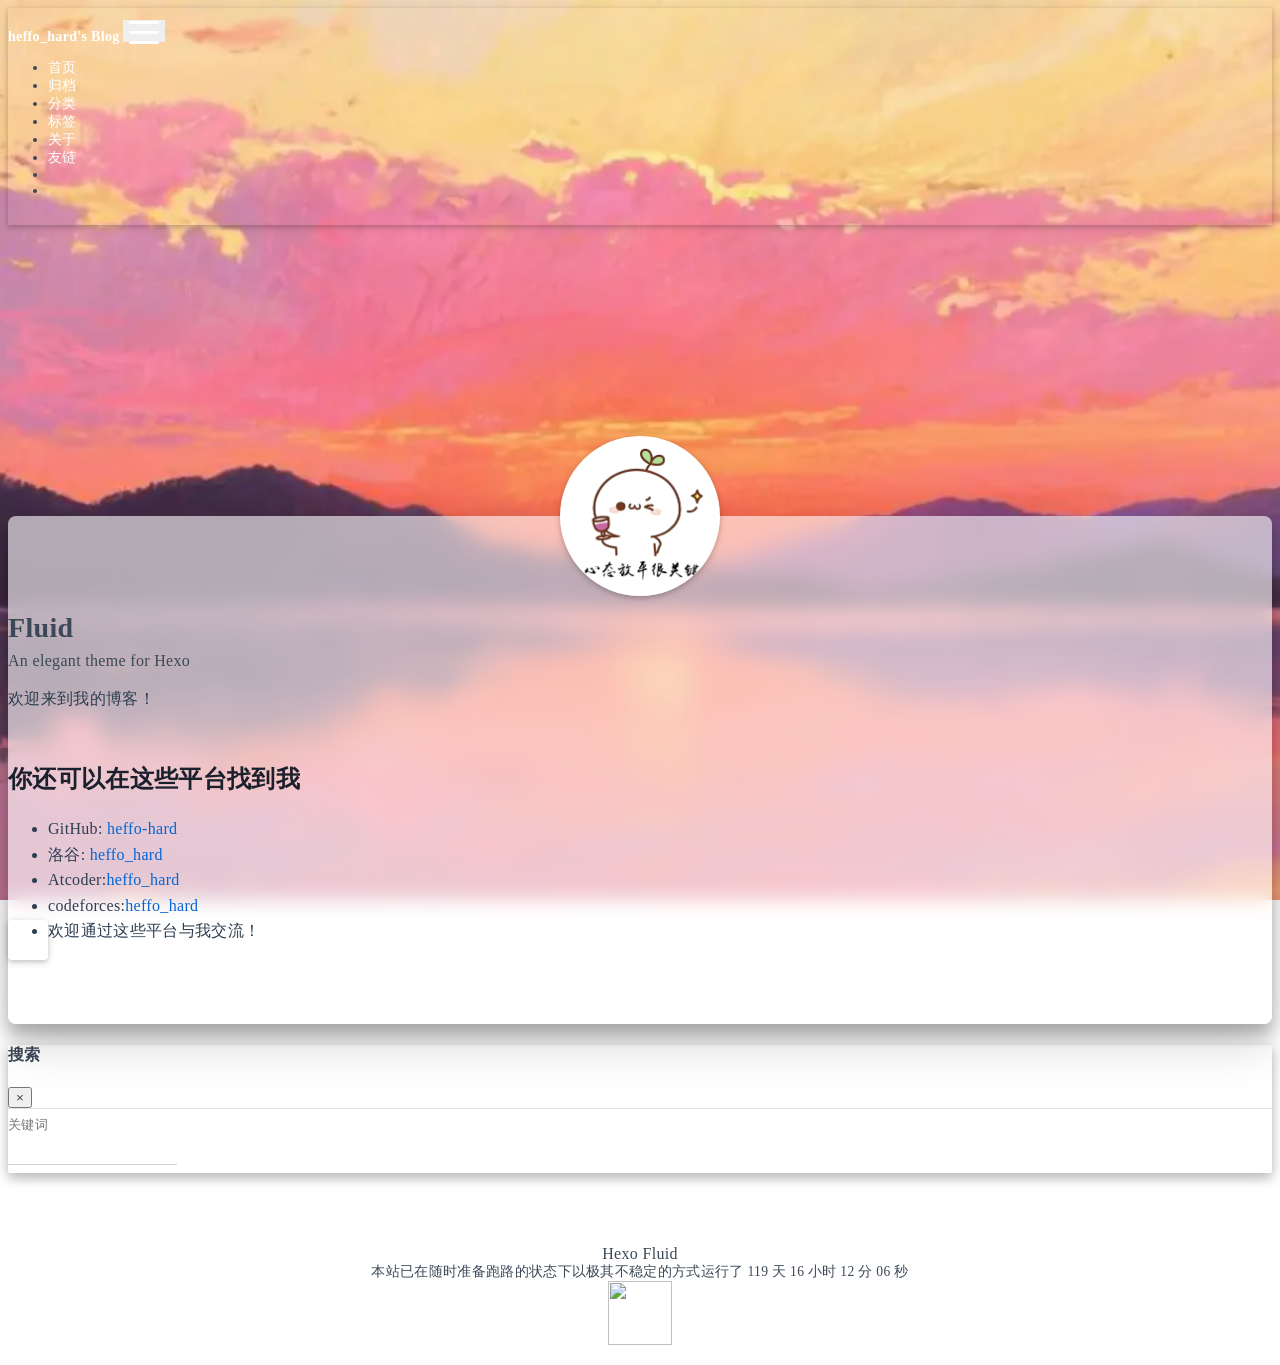
==== commit 63ed8788: "Site updated: 2026-08-09 19:59:36" ====
--- a/about/index.html
+++ b/about/index.html
@@ -19,15 +19,15 @@
   <meta name="author" content="heffo_hard">
   <meta name="keywords" content="">
   
-    <meta name="description" content="欢迎来到我的博客！ 你还可以在这些平台找到我 GitHub: heffo-hard 洛谷: heffo_hard 博客园: heffo_hard 欢迎通过这些平台与我交流！">
+    <meta name="description" content="欢迎来到我的博客！ 你还可以在这些平台找到我 GitHub: heffo-hard 洛谷: heffo_hard Atcoder:heffo_hard codeforces:heffo_hard 欢迎通过这些平台与我交流！">
 <meta property="og:type" content="website">
 <meta property="og:title" content="关于">
 <meta property="og:url" content="http://example.com/about/index.html">
 <meta property="og:site_name" content="heffo_hard&#39;s Blog">
-<meta property="og:description" content="欢迎来到我的博客！ 你还可以在这些平台找到我 GitHub: heffo-hard 洛谷: heffo_hard 博客园: heffo_hard 欢迎通过这些平台与我交流！">
+<meta property="og:description" content="欢迎来到我的博客！ 你还可以在这些平台找到我 GitHub: heffo-hard 洛谷: heffo_hard Atcoder:heffo_hard codeforces:heffo_hard 欢迎通过这些平台与我交流！">
 <meta property="og:locale" content="zh_CN">
 <meta property="article:published_time" content="2026-08-09T11:05:43.000Z">
-<meta property="article:modified_time" content="2026-08-09T11:07:57.895Z">
+<meta property="article:modified_time" content="2026-08-09T11:51:56.564Z">
 <meta property="article:author" content="heffo_hard">
 <meta name="twitter:card" content="summary_large_image">
   
@@ -395,7 +395,8 @@
 <h2 id="你还可以在这些平台找到我"><a href="#你还可以在这些平台找到我" class="headerlink" title="你还可以在这些平台找到我"></a>你还可以在这些平台找到我</h2><ul>
 <li>GitHub: <a target="_blank" rel="noopener" href="https://github.com/heffo-hard">heffo-hard</a></li>
 <li>洛谷: <a target="_blank" rel="noopener" href="https://www.luogu.com.cn/user/1831493">heffo_hard</a></li>
-<li>博客园: <a target="_blank" rel="noopener" href="https://www.cnblogs.com/heffo-hard/">heffo_hard</a></li>
+<li>Atcoder:<a target="_blank" rel="noopener" href="https://atcoder.jp/users/heffo_hard">heffo_hard</a></li>
+<li>codeforces:<a target="_blank" rel="noopener" href="https://codeforces.com/profile/heffo_hard">heffo_hard</a></li>
 <li>欢迎通过这些平台与我交流！</li>
 </ul>
 
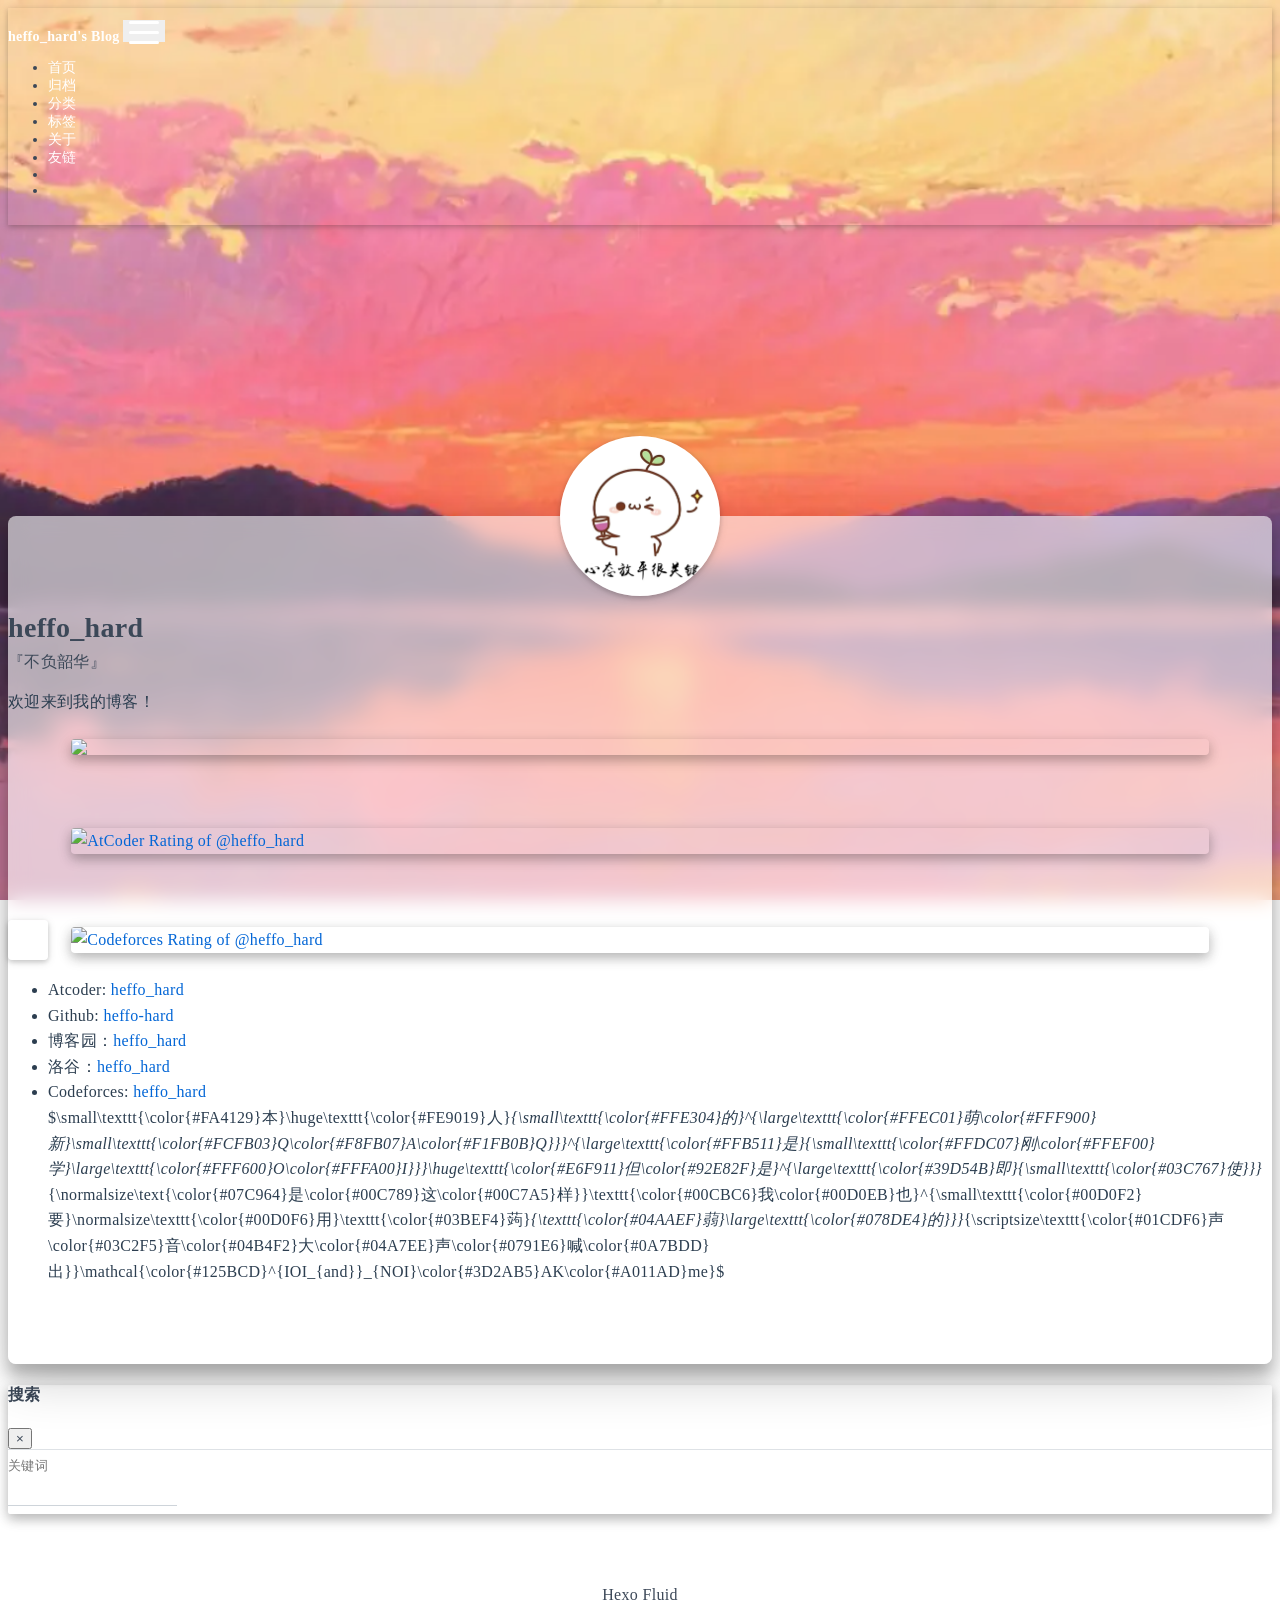
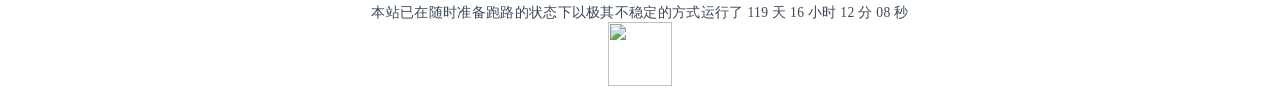
==== commit 4834a541: "Site updated: 2026-08-09 20:11:39" ====
--- a/about/index.html
+++ b/about/index.html
@@ -19,17 +19,21 @@
   <meta name="author" content="heffo_hard">
   <meta name="keywords" content="">
   
-    <meta name="description" content="欢迎来到我的博客！ 你还可以在这些平台找到我 GitHub: heffo-hard 洛谷: heffo_hard Atcoder:heffo_hard codeforces:heffo_hard 欢迎通过这些平台与我交流！">
+    <meta name="description" content="欢迎来到我的博客！   Atcoder: heffo_hard Github: heffo-hard 博客园：heffo_hard 洛谷：heffo_hard Codeforces: heffo_hard$\small\texttt{\color{#FA4129}本}\huge\texttt{\color{#FE9019}人}{\small\texttt{\color{#FFE304}的}^{\l">
 <meta property="og:type" content="website">
 <meta property="og:title" content="关于">
 <meta property="og:url" content="http://example.com/about/index.html">
 <meta property="og:site_name" content="heffo_hard&#39;s Blog">
-<meta property="og:description" content="欢迎来到我的博客！ 你还可以在这些平台找到我 GitHub: heffo-hard 洛谷: heffo_hard Atcoder:heffo_hard codeforces:heffo_hard 欢迎通过这些平台与我交流！">
+<meta property="og:description" content="欢迎来到我的博客！   Atcoder: heffo_hard Github: heffo-hard 博客园：heffo_hard 洛谷：heffo_hard Codeforces: heffo_hard$\small\texttt{\color{#FA4129}本}\huge\texttt{\color{#FE9019}人}{\small\texttt{\color{#FFE304}的}^{\l">
 <meta property="og:locale" content="zh_CN">
+<meta property="og:image" content="https://atcoder.junah.dev/v2/generate_badge?name=heffo_hard">
+<meta property="og:image" content="https://atrating.baoshuo.dev/rating?username=heffo_hard&style=for-the-badge">
+<meta property="og:image" content="https://cfrating.baoshuo.dev/rating?username=heffo_hard&style=for-the-badge">
 <meta property="article:published_time" content="2026-08-09T11:05:43.000Z">
-<meta property="article:modified_time" content="2026-08-09T11:51:56.564Z">
+<meta property="article:modified_time" content="2026-08-09T12:11:02.950Z">
 <meta property="article:author" content="heffo_hard">
 <meta name="twitter:card" content="summary_large_image">
+<meta name="twitter:image" content="https://atcoder.junah.dev/v2/generate_badge?name=heffo_hard">
   
   
   
@@ -369,8 +373,8 @@
 
 <div class="text-center">
   <div class="about-info">
-    <div class="about-name">Fluid</div>
-    <div class="about-intro">An elegant theme for Hexo</div>
+    <div class="about-name">heffo_hard</div>
+    <div class="about-intro">『不负韶华』</div>
     <div class="about-icons">
       
         
@@ -392,12 +396,13 @@
 <article class="about-content page-content mt-5">
   <div class="markdown-body">
     <p>欢迎来到我的博客！</p>
-<h2 id="你还可以在这些平台找到我"><a href="#你还可以在这些平台找到我" class="headerlink" title="你还可以在这些平台找到我"></a>你还可以在这些平台找到我</h2><ul>
-<li>GitHub: <a target="_blank" rel="noopener" href="https://github.com/heffo-hard">heffo-hard</a></li>
-<li>洛谷: <a target="_blank" rel="noopener" href="https://www.luogu.com.cn/user/1831493">heffo_hard</a></li>
-<li>Atcoder:<a target="_blank" rel="noopener" href="https://atcoder.jp/users/heffo_hard">heffo_hard</a></li>
-<li>codeforces:<a target="_blank" rel="noopener" href="https://codeforces.com/profile/heffo_hard">heffo_hard</a></li>
-<li>欢迎通过这些平台与我交流！</li>
+<p><a target="_blank" rel="noopener" href="https://atcoder.jp/users/heffo_hard"><img src="https://atcoder.junah.dev/v2/generate_badge?name=heffo_hard" srcset="/img/loading.gif" lazyload></a><br><a target="_blank" rel="noopener" href="https://atcoder.jp/users/heffo_hard"><img src="https://atrating.baoshuo.dev/rating?username=heffo_hard&style=for-the-badge" srcset="/img/loading.gif" lazyload alt="AtCoder Rating of @heffo_hard"></a><br><a target="_blank" rel="noopener" href="https://codeforces.com/profile/heffo_hard"><img src="https://cfrating.baoshuo.dev/rating?username=heffo_hard&style=for-the-badge" srcset="/img/loading.gif" lazyload alt="Codeforces Rating of @heffo_hard"></a></p>
+<ul>
+<li>Atcoder: <a target="_blank" rel="noopener" href="https://atcoder.jp/users/heffo_hard">heffo_hard</a></li>
+<li>Github: <a target="_blank" rel="noopener" href="https://github.com/heffo-hard">heffo-hard</a></li>
+<li>博客园：<a target="_blank" rel="noopener" href="https://www.cnblogs.com/heffo_hard/">heffo_hard</a></li>
+<li>洛谷：<a target="_blank" rel="noopener" href="https://www.luogu.com.cn/user/1831493">heffo_hard</a></li>
+<li>Codeforces: <a target="_blank" rel="noopener" href="https://codeforces.com/profile/heffo_hard">heffo_hard</a><br>$\small\texttt{\color{#FA4129}本}\huge\texttt{\color{#FE9019}人}<em>{\small\texttt{\color{#FFE304}的}^{\large\texttt{\color{#FFEC01}萌\color{#FFF900}新}\small\texttt{\color{#FCFB03}Q\color{#F8FB07}A\color{#F1FB0B}Q}}}^{\large\texttt{\color{#FFB511}是}{\small\texttt{\color{#FFDC07}刚\color{#FFEF00}学}\large\texttt{\color{#FFF600}O\color{#FFFA00}I}}}\huge\texttt{\color{#E6F911}但\color{#92E82F}是}^{\large\texttt{\color{#39D54B}即}{\small\texttt{\color{#03C767}使}}}</em>{\normalsize\text{\color{#07C964}是\color{#00C789}这\color{#00C7A5}样}}\texttt{\color{#00CBC6}我\color{#00D0EB}也}^{\small\texttt{\color{#00D0F2}要}\normalsize\texttt{\color{#00D0F6}用}\texttt{\color{#03BEF4}蒟}<em>{\texttt{\color{#04AAEF}蒻}\large\texttt{\color{#078DE4}的}}}</em>{\scriptsize\texttt{\color{#01CDF6}声\color{#03C2F5}音\color{#04B4F2}大\color{#04A7EE}声\color{#0791E6}喊\color{#0A7BDD}出}}\mathcal{\color{#125BCD}^{IOI_{and}}_{NOI}\color{#3D2AB5}AK\color{#A011AD}me}$</li>
 </ul>
 
   </div>
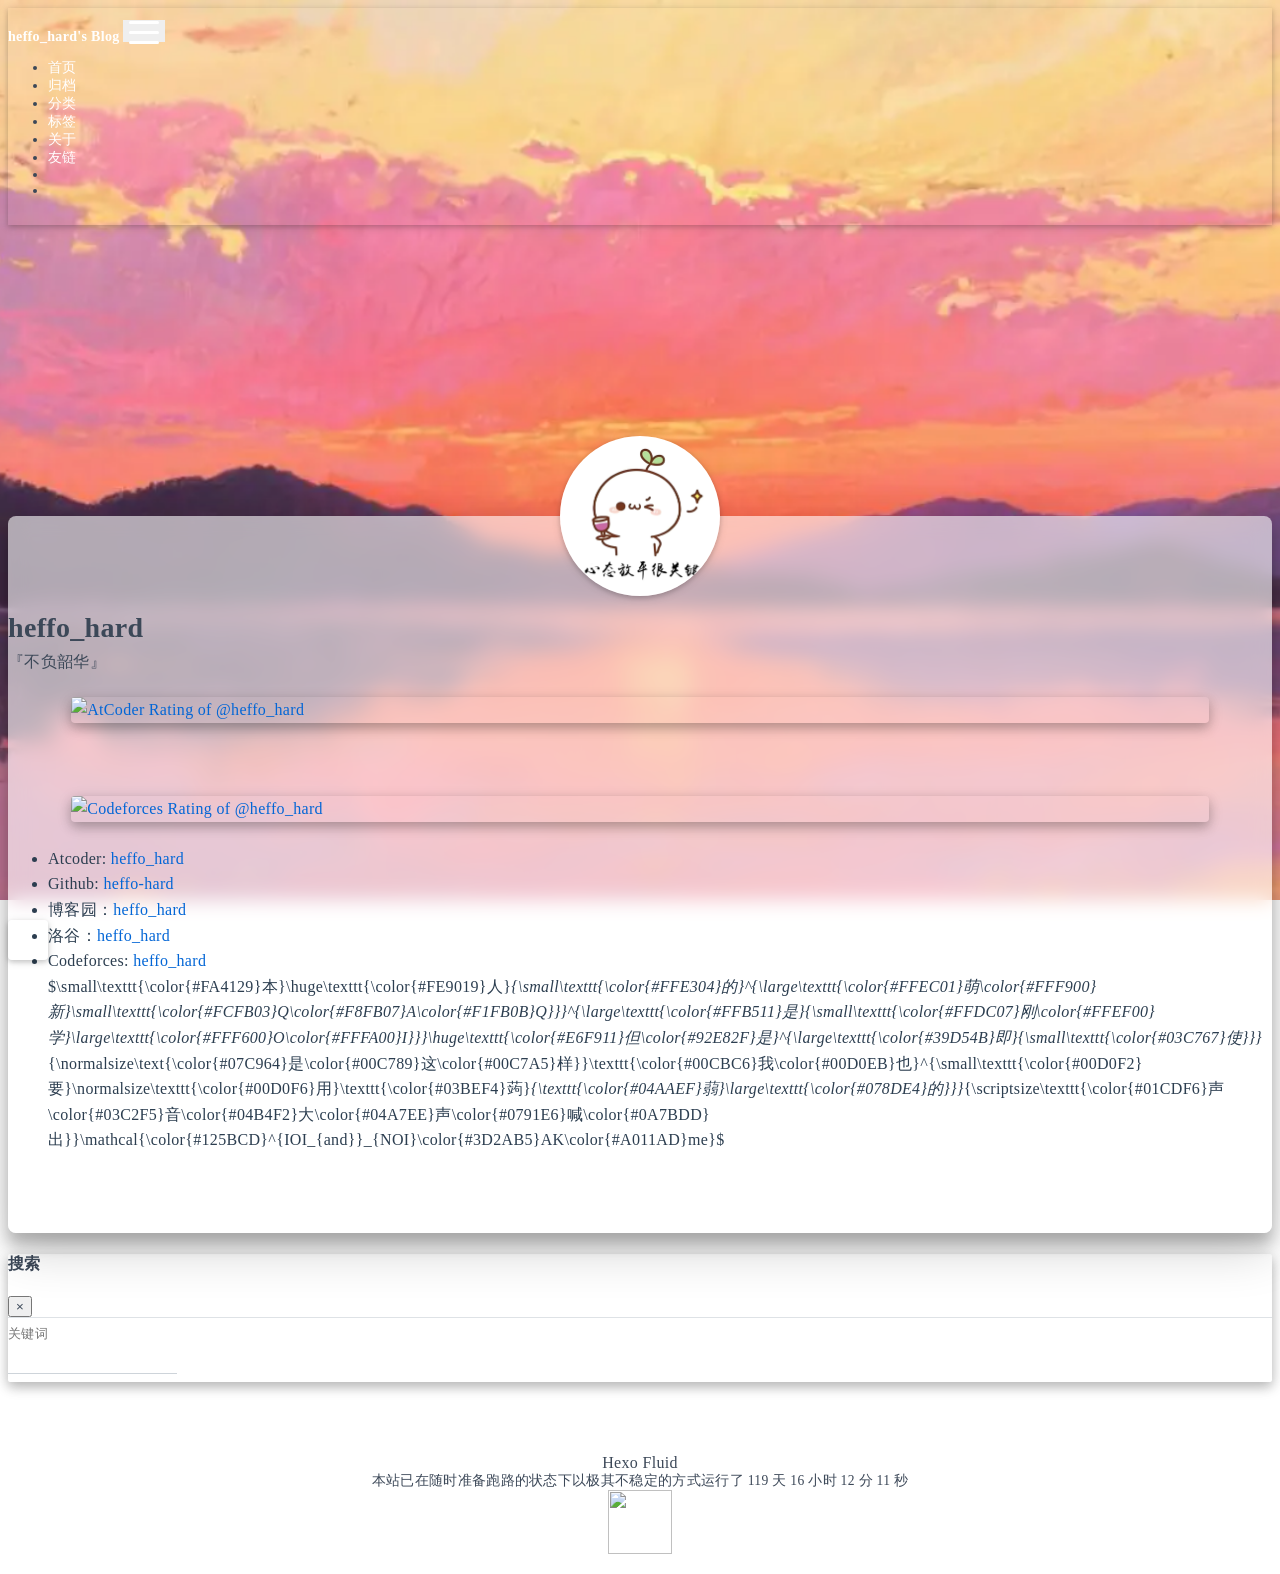
==== commit c433f4d6: "Site updated: 2026-08-09 20:29:38" ====
--- a/about/index.html
+++ b/about/index.html
@@ -19,21 +19,20 @@
   <meta name="author" content="heffo_hard">
   <meta name="keywords" content="">
   
-    <meta name="description" content="欢迎来到我的博客！   Atcoder: heffo_hard Github: heffo-hard 博客园：heffo_hard 洛谷：heffo_hard Codeforces: heffo_hard$\small\texttt{\color{#FA4129}本}\huge\texttt{\color{#FE9019}人}{\small\texttt{\color{#FFE304}的}^{\l">
+    <meta name="description" content="Atcoder: heffo_hard Github: heffo-hard 博客园：heffo_hard 洛谷：heffo_hard Codeforces: heffo_hard$\small\texttt{\color{#FA4129}本}\huge\texttt{\color{#FE9019}人}{\small\texttt{\color{#FFE304}的}^{\large\textt">
 <meta property="og:type" content="website">
 <meta property="og:title" content="关于">
 <meta property="og:url" content="http://example.com/about/index.html">
 <meta property="og:site_name" content="heffo_hard&#39;s Blog">
-<meta property="og:description" content="欢迎来到我的博客！   Atcoder: heffo_hard Github: heffo-hard 博客园：heffo_hard 洛谷：heffo_hard Codeforces: heffo_hard$\small\texttt{\color{#FA4129}本}\huge\texttt{\color{#FE9019}人}{\small\texttt{\color{#FFE304}的}^{\l">
+<meta property="og:description" content="Atcoder: heffo_hard Github: heffo-hard 博客园：heffo_hard 洛谷：heffo_hard Codeforces: heffo_hard$\small\texttt{\color{#FA4129}本}\huge\texttt{\color{#FE9019}人}{\small\texttt{\color{#FFE304}的}^{\large\textt">
 <meta property="og:locale" content="zh_CN">
-<meta property="og:image" content="https://atcoder.junah.dev/v2/generate_badge?name=heffo_hard">
 <meta property="og:image" content="https://atrating.baoshuo.dev/rating?username=heffo_hard&style=for-the-badge">
 <meta property="og:image" content="https://cfrating.baoshuo.dev/rating?username=heffo_hard&style=for-the-badge">
 <meta property="article:published_time" content="2026-08-09T11:05:43.000Z">
-<meta property="article:modified_time" content="2026-08-09T12:11:02.950Z">
+<meta property="article:modified_time" content="2026-08-09T12:23:17.567Z">
 <meta property="article:author" content="heffo_hard">
 <meta name="twitter:card" content="summary_large_image">
-<meta name="twitter:image" content="https://atcoder.junah.dev/v2/generate_badge?name=heffo_hard">
+<meta name="twitter:image" content="https://atrating.baoshuo.dev/rating?username=heffo_hard&style=for-the-badge">
   
   
   
@@ -395,8 +394,7 @@
 
 <article class="about-content page-content mt-5">
   <div class="markdown-body">
-    <p>欢迎来到我的博客！</p>
-<p><a target="_blank" rel="noopener" href="https://atcoder.jp/users/heffo_hard"><img src="https://atcoder.junah.dev/v2/generate_badge?name=heffo_hard" srcset="/img/loading.gif" lazyload></a><br><a target="_blank" rel="noopener" href="https://atcoder.jp/users/heffo_hard"><img src="https://atrating.baoshuo.dev/rating?username=heffo_hard&style=for-the-badge" srcset="/img/loading.gif" lazyload alt="AtCoder Rating of @heffo_hard"></a><br><a target="_blank" rel="noopener" href="https://codeforces.com/profile/heffo_hard"><img src="https://cfrating.baoshuo.dev/rating?username=heffo_hard&style=for-the-badge" srcset="/img/loading.gif" lazyload alt="Codeforces Rating of @heffo_hard"></a></p>
+    <p><a target="_blank" rel="noopener" href="https://atcoder.jp/users/heffo_hard"><img src="https://atrating.baoshuo.dev/rating?username=heffo_hard&style=for-the-badge" srcset="/img/loading.gif" lazyload alt="AtCoder Rating of @heffo_hard"></a><br><a target="_blank" rel="noopener" href="https://codeforces.com/profile/heffo_hard"><img src="https://cfrating.baoshuo.dev/rating?username=heffo_hard&style=for-the-badge" srcset="/img/loading.gif" lazyload alt="Codeforces Rating of @heffo_hard"></a></p>
 <ul>
 <li>Atcoder: <a target="_blank" rel="noopener" href="https://atcoder.jp/users/heffo_hard">heffo_hard</a></li>
 <li>Github: <a target="_blank" rel="noopener" href="https://github.com/heffo-hard">heffo-hard</a></li>
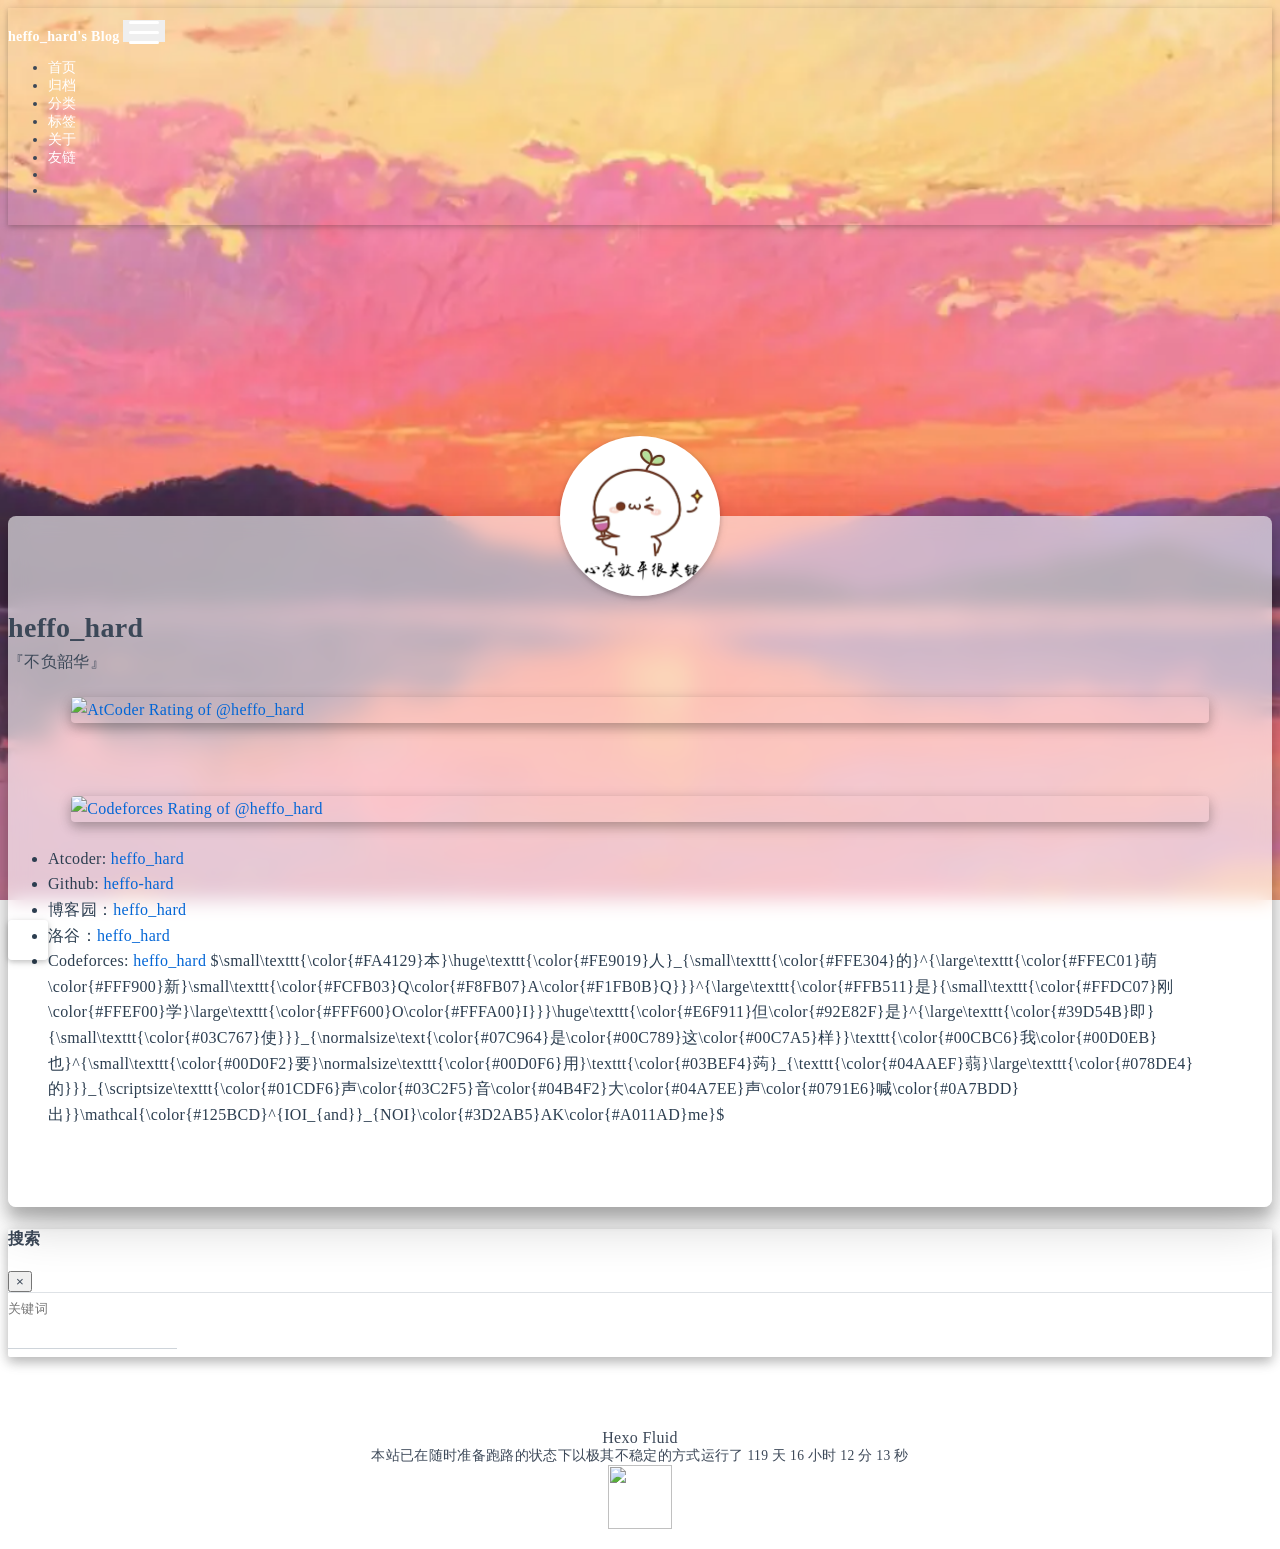
==== commit 8d860a1c: "Site updated: 2026-08-09 22:24:49" ====
--- a/about/index.html
+++ b/about/index.html
@@ -19,20 +19,25 @@
   <meta name="author" content="heffo_hard">
   <meta name="keywords" content="">
   
-    <meta name="description" content="Atcoder: heffo_hard Github: heffo-hard 博客园：heffo_hard 洛谷：heffo_hard Codeforces: heffo_hard$\small\texttt{\color{#FA4129}本}\huge\texttt{\color{#FE9019}人}{\small\texttt{\color{#FFE304}的}^{\large\textt">
+    <meta name="description" content="Atcoder: heffo_hard+ Github: heffo-hard+ 博客园：heffo_hard+ 洛谷：heffo_hard+ Codeforces: heffo_hard $\small\texttt{\color{#FA4129}本}\huge\texttt{\color{#FE9019}人}_{\small\texttt{\color{#FFE304}的}^{\l">
 <meta property="og:type" content="website">
 <meta property="og:title" content="关于">
 <meta property="og:url" content="http://example.com/about/index.html">
 <meta property="og:site_name" content="heffo_hard&#39;s Blog">
-<meta property="og:description" content="Atcoder: heffo_hard Github: heffo-hard 博客园：heffo_hard 洛谷：heffo_hard Codeforces: heffo_hard$\small\texttt{\color{#FA4129}本}\huge\texttt{\color{#FE9019}人}{\small\texttt{\color{#FFE304}的}^{\large\textt">
+<meta property="og:description" content="Atcoder: heffo_hard+ Github: heffo-hard+ 博客园：heffo_hard+ 洛谷：heffo_hard+ Codeforces: heffo_hard $\small\texttt{\color{#FA4129}本}\huge\texttt{\color{#FE9019}人}_{\small\texttt{\color{#FFE304}的}^{\l">
 <meta property="og:locale" content="zh_CN">
-<meta property="og:image" content="https://atrating.baoshuo.dev/rating?username=heffo_hard&style=for-the-badge">
-<meta property="og:image" content="https://cfrating.baoshuo.dev/rating?username=heffo_hard&style=for-the-badge">
 <meta property="article:published_time" content="2026-08-09T11:05:43.000Z">
 <meta property="article:modified_time" content="2026-08-09T12:23:17.567Z">
 <meta property="article:author" content="heffo_hard">
 <meta name="twitter:card" content="summary_large_image">
-<meta name="twitter:image" content="https://atrating.baoshuo.dev/rating?username=heffo_hard&style=for-the-badge">
   
   
   
@@ -100,9 +105,9 @@
   
 
   <header>
-    
-
-<div class="header-inner" style="height: 60vh;">
+    
+
+<div class="header-inner" style="height: 60vh;">
   <nav id="navbar" class="navbar fixed-top  navbar-expand-lg navbar-dark scrolling-navbar">
   <div class="container">
     <a class="navbar-brand" href="/">
@@ -327,7 +332,7 @@
     </div>
   </div>
 </div>
-
+
   
 
 <div id="banner" class="banner" parallax=true
@@ -350,8 +355,8 @@
 </div>
 
 
-
-</div>
+
+</div>
 
   </header>
 
@@ -394,14 +399,24 @@
 
 <article class="about-content page-content mt-5">
   <div class="markdown-body">
-    <p><a target="_blank" rel="noopener" href="https://atcoder.jp/users/heffo_hard"><img src="https://atrating.baoshuo.dev/rating?username=heffo_hard&style=for-the-badge" srcset="/img/loading.gif" lazyload alt="AtCoder Rating of @heffo_hard"></a><br><a target="_blank" rel="noopener" href="https://codeforces.com/profile/heffo_hard"><img src="https://cfrating.baoshuo.dev/rating?username=heffo_hard&style=for-the-badge" srcset="/img/loading.gif" lazyload alt="Codeforces Rating of @heffo_hard"></a></p>
-<ul>
-<li>Atcoder: <a target="_blank" rel="noopener" href="https://atcoder.jp/users/heffo_hard">heffo_hard</a></li>
-<li>Github: <a target="_blank" rel="noopener" href="https://github.com/heffo-hard">heffo-hard</a></li>
-<li>博客园：<a target="_blank" rel="noopener" href="https://www.cnblogs.com/heffo_hard/">heffo_hard</a></li>
-<li>洛谷：<a target="_blank" rel="noopener" href="https://www.luogu.com.cn/user/1831493">heffo_hard</a></li>
-<li>Codeforces: <a target="_blank" rel="noopener" href="https://codeforces.com/profile/heffo_hard">heffo_hard</a><br>$\small\texttt{\color{#FA4129}本}\huge\texttt{\color{#FE9019}人}<em>{\small\texttt{\color{#FFE304}的}^{\large\texttt{\color{#FFEC01}萌\color{#FFF900}新}\small\texttt{\color{#FCFB03}Q\color{#F8FB07}A\color{#F1FB0B}Q}}}^{\large\texttt{\color{#FFB511}是}{\small\texttt{\color{#FFDC07}刚\color{#FFEF00}学}\large\texttt{\color{#FFF600}O\color{#FFFA00}I}}}\huge\texttt{\color{#E6F911}但\color{#92E82F}是}^{\large\texttt{\color{#39D54B}即}{\small\texttt{\color{#03C767}使}}}</em>{\normalsize\text{\color{#07C964}是\color{#00C789}这\color{#00C7A5}样}}\texttt{\color{#00CBC6}我\color{#00D0EB}也}^{\small\texttt{\color{#00D0F2}要}\normalsize\texttt{\color{#00D0F6}用}\texttt{\color{#03BEF4}蒟}<em>{\texttt{\color{#04AAEF}蒻}\large\texttt{\color{#078DE4}的}}}</em>{\scriptsize\texttt{\color{#01CDF6}声\color{#03C2F5}音\color{#04B4F2}大\color{#04A7EE}声\color{#0791E6}喊\color{#0A7BDD}出}}\mathcal{\color{#125BCD}^{IOI_{and}}_{NOI}\color{#3D2AB5}AK\color{#A011AD}me}$</li>
-</ul>
+    <p><a target="_blank" rel="noopener" href="https://atcoder.jp/users/heffo_hard"><img
+src="https://atrating.baoshuo.dev/rating?username=heffo_hard&amp;style=for-the-badge" srcset="/img/loading.gif" lazyload
+alt="AtCoder Rating of @heffo_hard" /></a><br />
+<a target="_blank" rel="noopener" href="https://codeforces.com/profile/heffo_hard"><img
+src="https://cfrating.baoshuo.dev/rating?username=heffo_hard&amp;style=for-the-badge" srcset="/img/loading.gif" lazyload
+alt="Codeforces Rating of @heffo_hard" /></a></p>
+<ul>
+<li>Atcoder: <a
+target="_blank" rel="noopener" href="https://atcoder.jp/users/heffo_hard">heffo_hard</a></li>
+<li>Github: <a target="_blank" rel="noopener" href="https://github.com/heffo-hard">heffo-hard</a></li>
+<li>博客园：<a
+target="_blank" rel="noopener" href="https://www.cnblogs.com/heffo_hard/">heffo_hard</a></li>
+<li>洛谷：<a
+target="_blank" rel="noopener" href="https://www.luogu.com.cn/user/1831493">heffo_hard</a></li>
+<li>Codeforces: <a
+target="_blank" rel="noopener" href="https://codeforces.com/profile/heffo_hard">heffo_hard</a> <span
+class="math inline">$\small\texttt{\color{#FA4129}本}\huge\texttt{\color{#FE9019}人}_{\small\texttt{\color{#FFE304}的}^{\large\texttt{\color{#FFEC01}萌\color{#FFF900}新}\small\texttt{\color{#FCFB03}Q\color{#F8FB07}A\color{#F1FB0B}Q}}}^{\large\texttt{\color{#FFB511}是}{\small\texttt{\color{#FFDC07}刚\color{#FFEF00}学}\large\texttt{\color{#FFF600}O\color{#FFFA00}I}}}\huge\texttt{\color{#E6F911}但\color{#92E82F}是}^{\large\texttt{\color{#39D54B}即}{\small\texttt{\color{#03C767}使}}}_{\normalsize\text{\color{#07C964}是\color{#00C789}这\color{#00C7A5}样}}\texttt{\color{#00CBC6}我\color{#00D0EB}也}^{\small\texttt{\color{#00D0F2}要}\normalsize\texttt{\color{#00D0F6}用}\texttt{\color{#03BEF4}蒟}_{\texttt{\color{#04AAEF}蒻}\large\texttt{\color{#078DE4}的}}}_{\scriptsize\texttt{\color{#01CDF6}声\color{#03C2F5}音\color{#04B4F2}大\color{#04A7EE}声\color{#0791E6}喊\color{#0A7BDD}出}}\mathcal{\color{#125BCD}^{IOI_{and}}_{NOI}\color{#3D2AB5}AK\color{#A011AD}me}$</span></li>
+</ul>
 
   </div>
 
@@ -481,15 +496,15 @@
   </main>
 
   <footer>
-    <div class="footer-inner">
-  
-    <div class="footer-content">
-       <a href="https://hexo.io" target="_blank" rel="nofollow noopener"><span>Hexo</span></a> <i class="iconfont icon-love"></i> <a href="https://github.com/fluid-dev/hexo-theme-fluid" target="_blank" rel="nofollow noopener"><span>Fluid</span></a> <div style="font-size: 0.85rem"> <span id="timeDate">载入天数...</span> <span id="times">载入时分秒...</span> <script src="/js/duration.js"></script> </div> <img width="64" height="64" src="https://count.getloli.com/@hard?name=hard&theme=3d-num&padding=8&offset=0&align=top&scale=1&pixelated=1&darkmode=auto" srcset="/img/loading.gif" lazyload alt=""> 
-    </div>
-  
-  
-  
-</div>
+    <div class="footer-inner">
+  
+    <div class="footer-content">
+       <a href="https://hexo.io" target="_blank" rel="nofollow noopener"><span>Hexo</span></a> <i class="iconfont icon-love"></i> <a href="https://github.com/fluid-dev/hexo-theme-fluid" target="_blank" rel="nofollow noopener"><span>Fluid</span></a> <div style="font-size: 0.85rem"> <span id="timeDate">载入天数...</span> <span id="times">载入时分秒...</span> <script src="/js/duration.js"></script> </div> <img width="64" height="64" src="https://count.getloli.com/@hard?name=hard&theme=3d-num&padding=8&offset=0&align=top&scale=1&pixelated=1&darkmode=auto" srcset="/img/loading.gif" lazyload alt=""> 
+    </div>
+  
+  
+  
+</div>
 
   </footer>
 
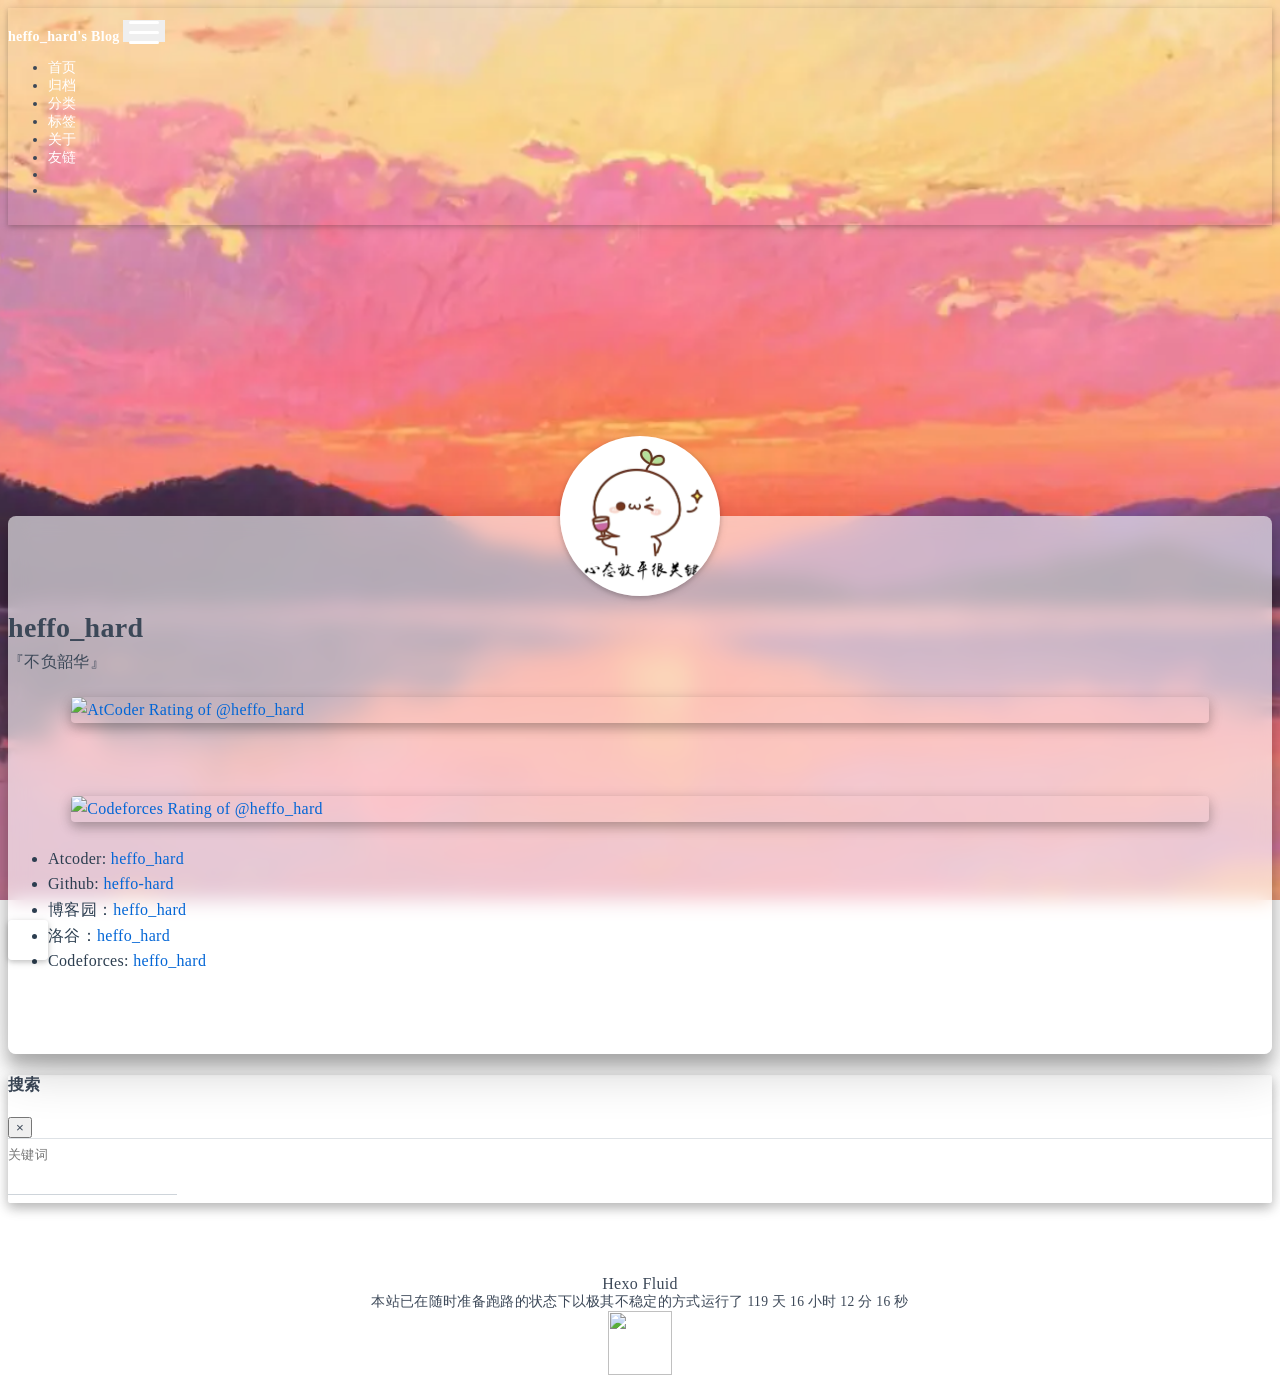
==== commit 9b500a2c: "Site updated: 2026-08-09 22:43:06" ====
--- a/about/index.html
+++ b/about/index.html
@@ -23,7 +23,7 @@
  Github: heffo-hard  博客园：heffo_hard  洛谷：heffo_hard- Codeforces: heffo_hard $\small\texttt{\color{#FA4129}本}\huge\texttt{\color{#FE9019}人}_{\small\texttt{\color{#FFE304}的}^{\l">
+ Codeforces: heffo_hard">
 <meta property="og:type" content="website">
 <meta property="og:title" content="关于">
 <meta property="og:url" content="http://example.com/about/index.html">
@@ -32,10 +32,10 @@
  Github: heffo-hard  博客园：heffo_hard  洛谷：heffo_hard- Codeforces: heffo_hard $\small\texttt{\color{#FA4129}本}\huge\texttt{\color{#FE9019}人}_{\small\texttt{\color{#FFE304}的}^{\l">
+ Codeforces: heffo_hard">
 <meta property="og:locale" content="zh_CN">
 <meta property="article:published_time" content="2026-08-09T11:05:43.000Z">
-<meta property="article:modified_time" content="2026-08-09T12:23:17.567Z">
+<meta property="article:modified_time" content="2026-08-09T14:39:45.498Z">
 <meta property="article:author" content="heffo_hard">
 <meta name="twitter:card" content="summary_large_image">
   
@@ -414,8 +414,7 @@
 <li>洛谷：<a
 target="_blank" rel="noopener" href="https://www.luogu.com.cn/user/1831493">heffo_hard</a></li>
 <li>Codeforces: <a
-target="_blank" rel="noopener" href="https://codeforces.com/profile/heffo_hard">heffo_hard</a> <span
-class="math inline">$\small\texttt{\color{#FA4129}本}\huge\texttt{\color{#FE9019}人}_{\small\texttt{\color{#FFE304}的}^{\large\texttt{\color{#FFEC01}萌\color{#FFF900}新}\small\texttt{\color{#FCFB03}Q\color{#F8FB07}A\color{#F1FB0B}Q}}}^{\large\texttt{\color{#FFB511}是}{\small\texttt{\color{#FFDC07}刚\color{#FFEF00}学}\large\texttt{\color{#FFF600}O\color{#FFFA00}I}}}\huge\texttt{\color{#E6F911}但\color{#92E82F}是}^{\large\texttt{\color{#39D54B}即}{\small\texttt{\color{#03C767}使}}}_{\normalsize\text{\color{#07C964}是\color{#00C789}这\color{#00C7A5}样}}\texttt{\color{#00CBC6}我\color{#00D0EB}也}^{\small\texttt{\color{#00D0F2}要}\normalsize\texttt{\color{#00D0F6}用}\texttt{\color{#03BEF4}蒟}_{\texttt{\color{#04AAEF}蒻}\large\texttt{\color{#078DE4}的}}}_{\scriptsize\texttt{\color{#01CDF6}声\color{#03C2F5}音\color{#04B4F2}大\color{#04A7EE}声\color{#0791E6}喊\color{#0A7BDD}出}}\mathcal{\color{#125BCD}^{IOI_{and}}_{NOI}\color{#3D2AB5}AK\color{#A011AD}me}$</span></li>
+target="_blank" rel="noopener" href="https://codeforces.com/profile/heffo_hard">heffo_hard</a></li>
 </ul>
 
   </div>
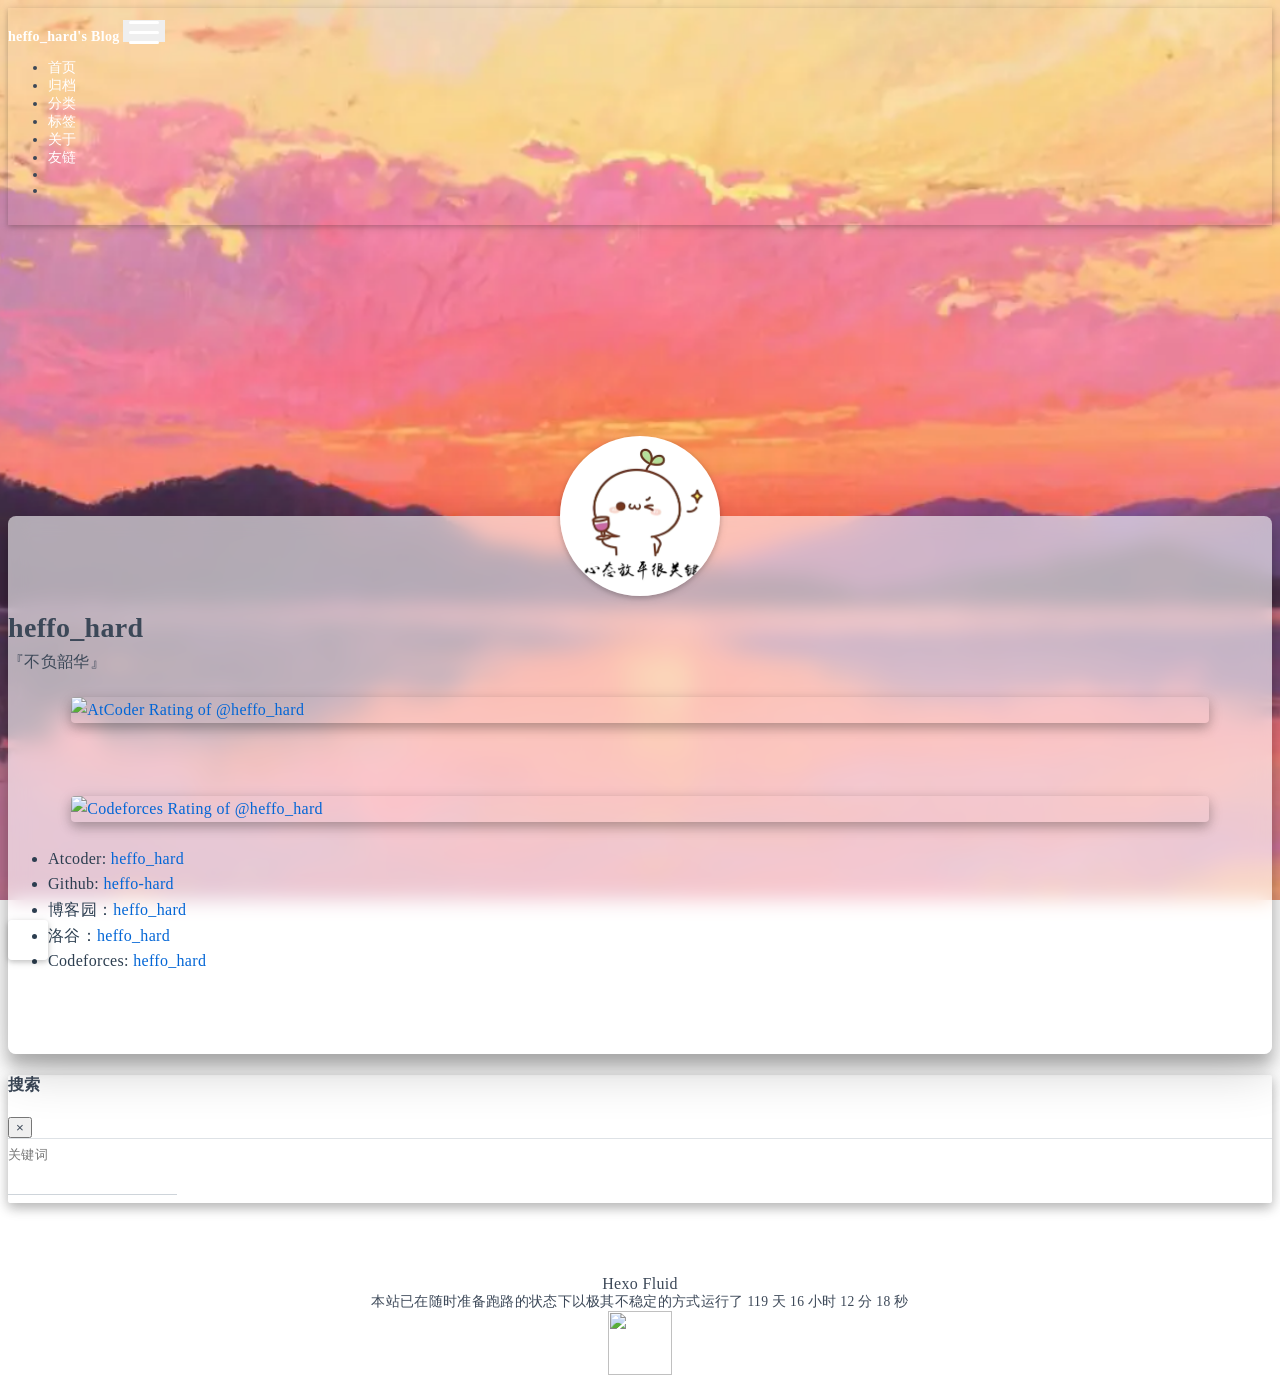
==== commit c2a7b109: "Site updated: 2026-08-09 22:44:32" ====
--- a/about/index.html
+++ b/about/index.html
@@ -35,7 +35,7 @@
  Codeforces: heffo_hard">
 <meta property="og:locale" content="zh_CN">
 <meta property="article:published_time" content="2026-08-09T11:05:43.000Z">
-<meta property="article:modified_time" content="2026-08-09T14:39:45.498Z">
+<meta property="article:modified_time" content="2026-08-09T14:44:06.570Z">
 <meta property="article:author" content="heffo_hard">
 <meta name="twitter:card" content="summary_large_image">
   
@@ -410,7 +410,7 @@
 target="_blank" rel="noopener" href="https://atcoder.jp/users/heffo_hard">heffo_hard</a></li>
 <li>Github: <a target="_blank" rel="noopener" href="https://github.com/heffo-hard">heffo-hard</a></li>
 <li>博客园：<a
-target="_blank" rel="noopener" href="https://www.cnblogs.com/heffo_hard/">heffo_hard</a></li>
+target="_blank" rel="noopener" href="https://www.cnblogs.com/heffo-hard/">heffo_hard</a></li>
 <li>洛谷：<a
 target="_blank" rel="noopener" href="https://www.luogu.com.cn/user/1831493">heffo_hard</a></li>
 <li>Codeforces: <a
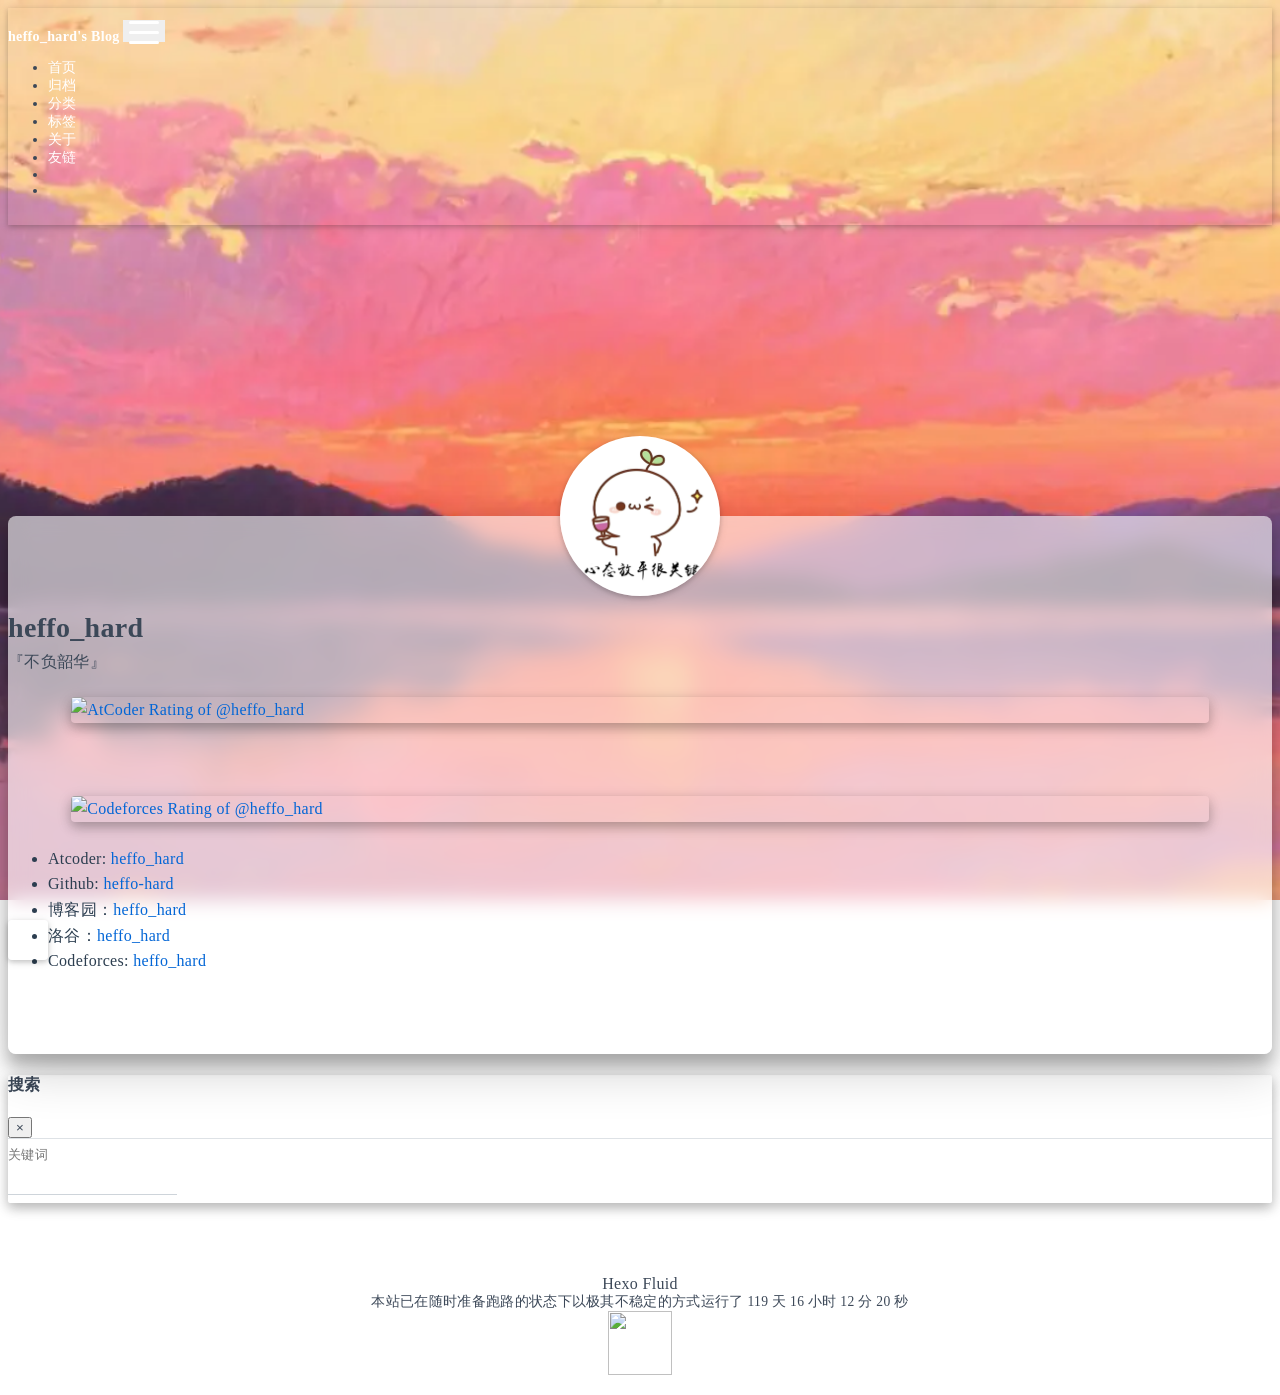
==== commit 16d399fb: "Site updated: 2026-08-10 12:21:39" ====
--- a/about/index.html
+++ b/about/index.html
@@ -15,7 +15,7 @@
   <meta name="viewport" content="width=device-width, initial-scale=1.0, maximum-scale=5.0, shrink-to-fit=no">
   <meta http-equiv="x-ua-compatible" content="ie=edge">
   
-  <meta name="theme-color" content="#dcedff">
+  <meta name="theme-color" content="#759ba1">
   <meta name="author" content="heffo_hard">
   <meta name="keywords" content="">
   
--- a/css/main.css
+++ b/css/main.css
@@ -969,7 +969,7 @@
   --link-hover-color: #30a9de;
   --link-hover-bg-color: #f8f9fa;
   --line-color: #eaecef;
-  --navbar-bg-color: #dcedff;
+  --navbar-bg-color: #759ba1;
   --navbar-text-color: #fff;
   --subtitle-color: #fff;
   --scrollbar-color: #c4c6c9;
@@ -996,7 +996,7 @@
     --link-hover-color: #30a9de;
     --link-hover-bg-color: #364151;
     --line-color: #435266;
-    --navbar-bg-color: #dcedff;
+    --navbar-bg-color: #759ba1;
     --navbar-text-color: #a1a0a0d4;
     --subtitle-color: #d0d0d0;
     --scrollbar-color: #687582;
@@ -1034,7 +1034,7 @@
     --link-hover-color: #30a9de;
     --link-hover-bg-color: #364151;
     --line-color: #435266;
-    --navbar-bg-color: #dcedff;
+    --navbar-bg-color: #759ba1;
     --navbar-text-color: #a1a0a0d4;
     --subtitle-color: #d0d0d0;
     --scrollbar-color: #687582;
